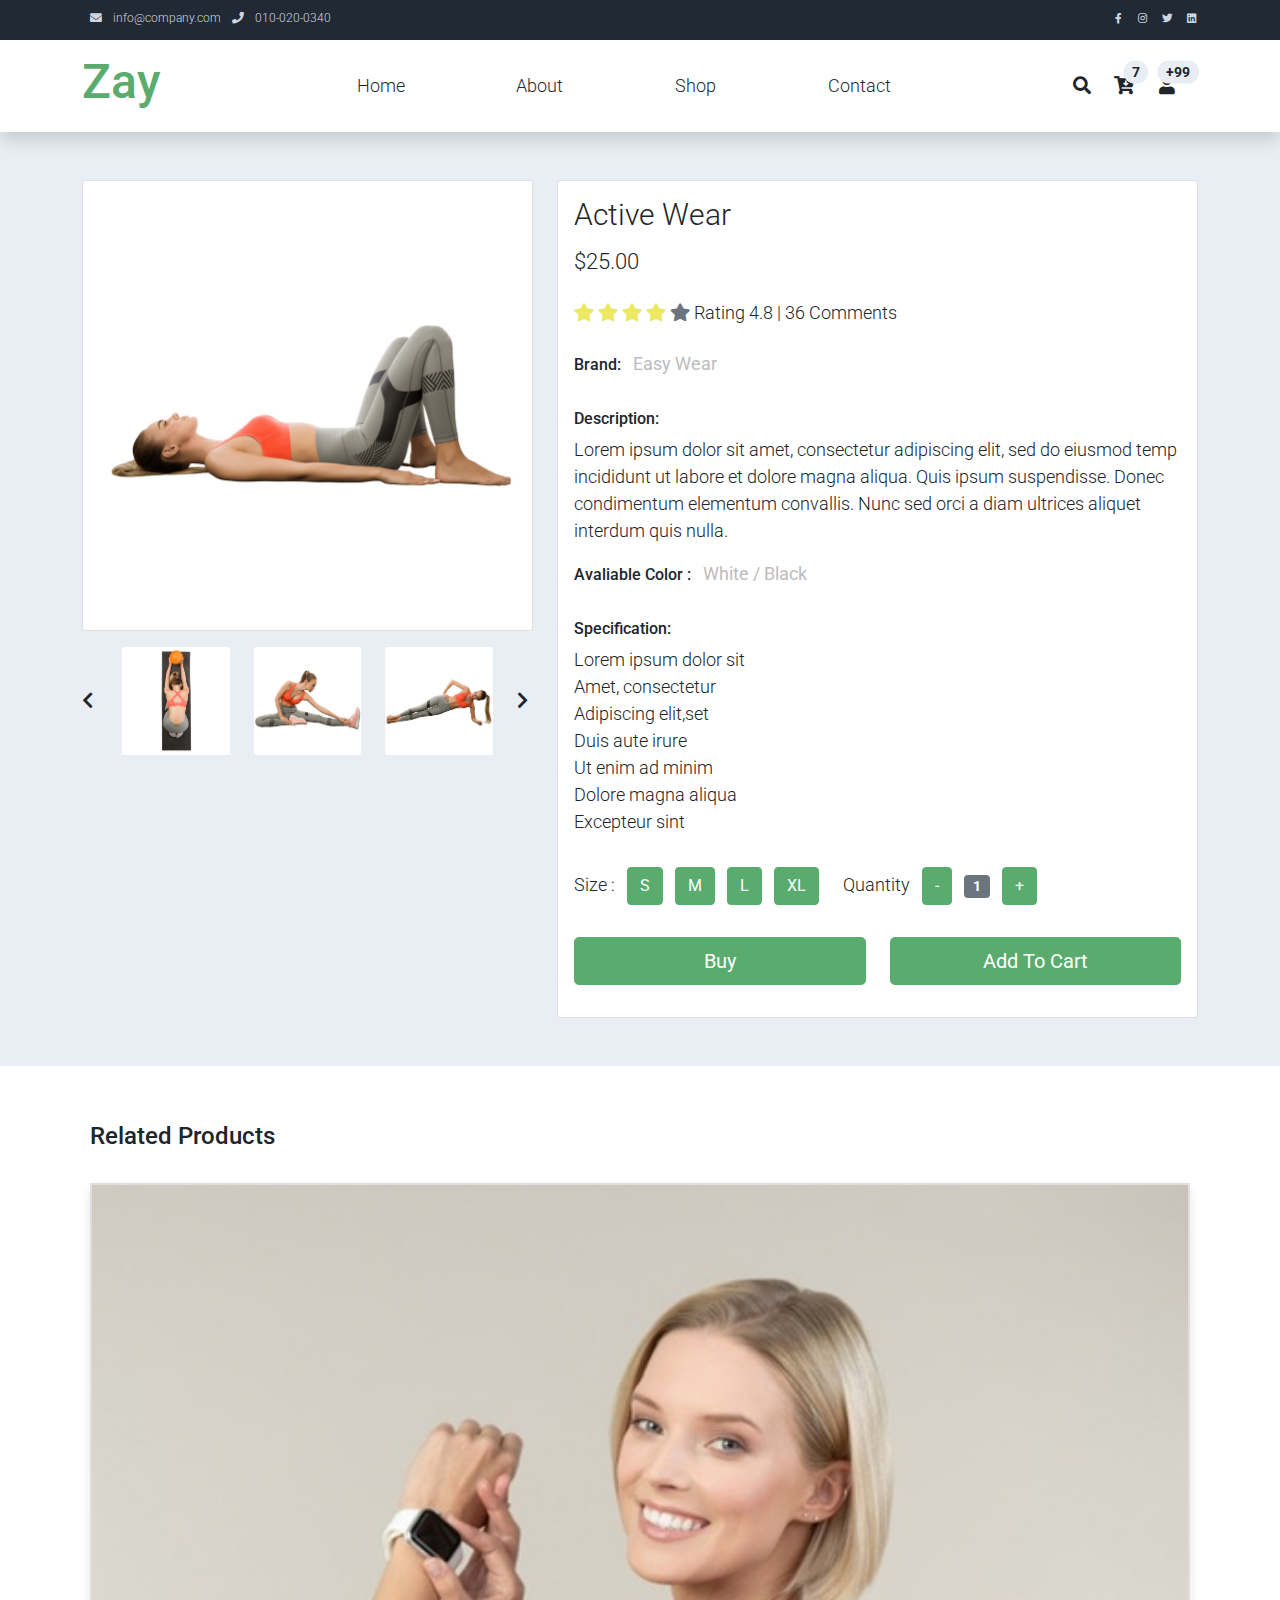
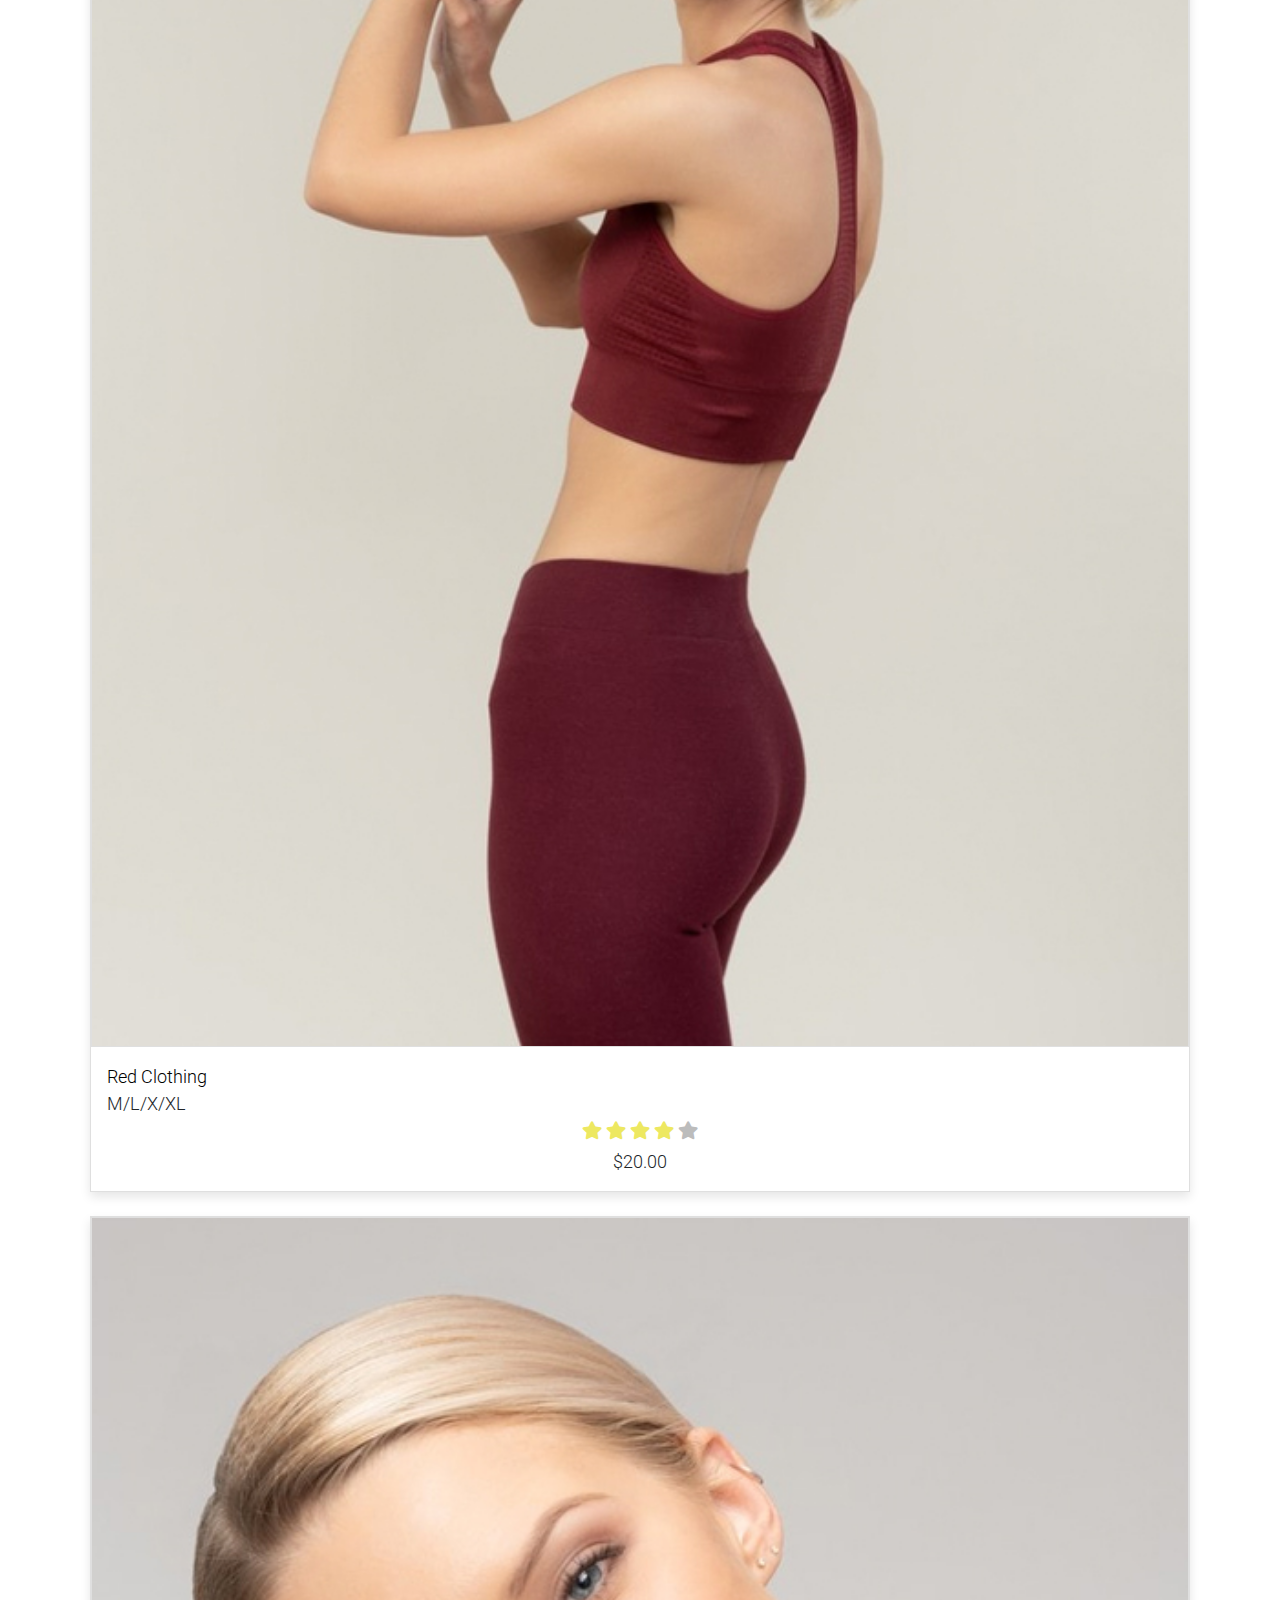
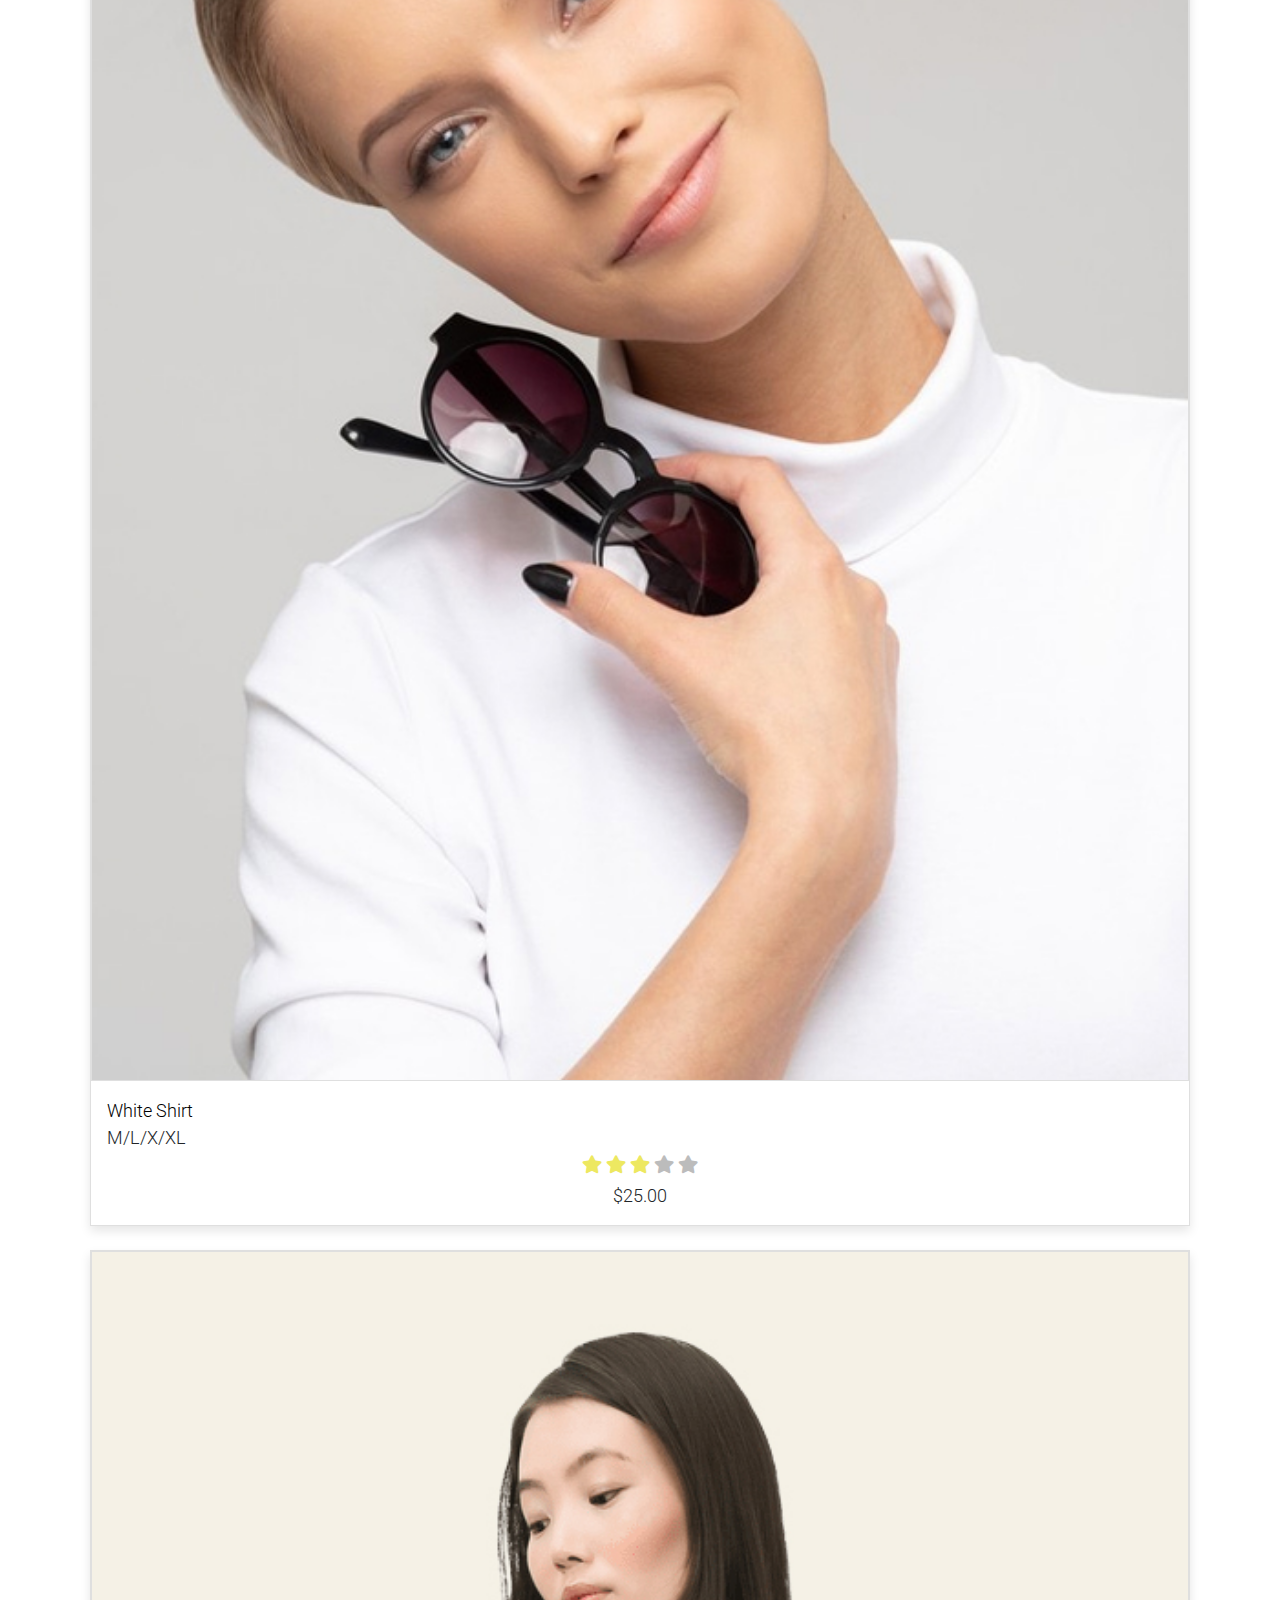
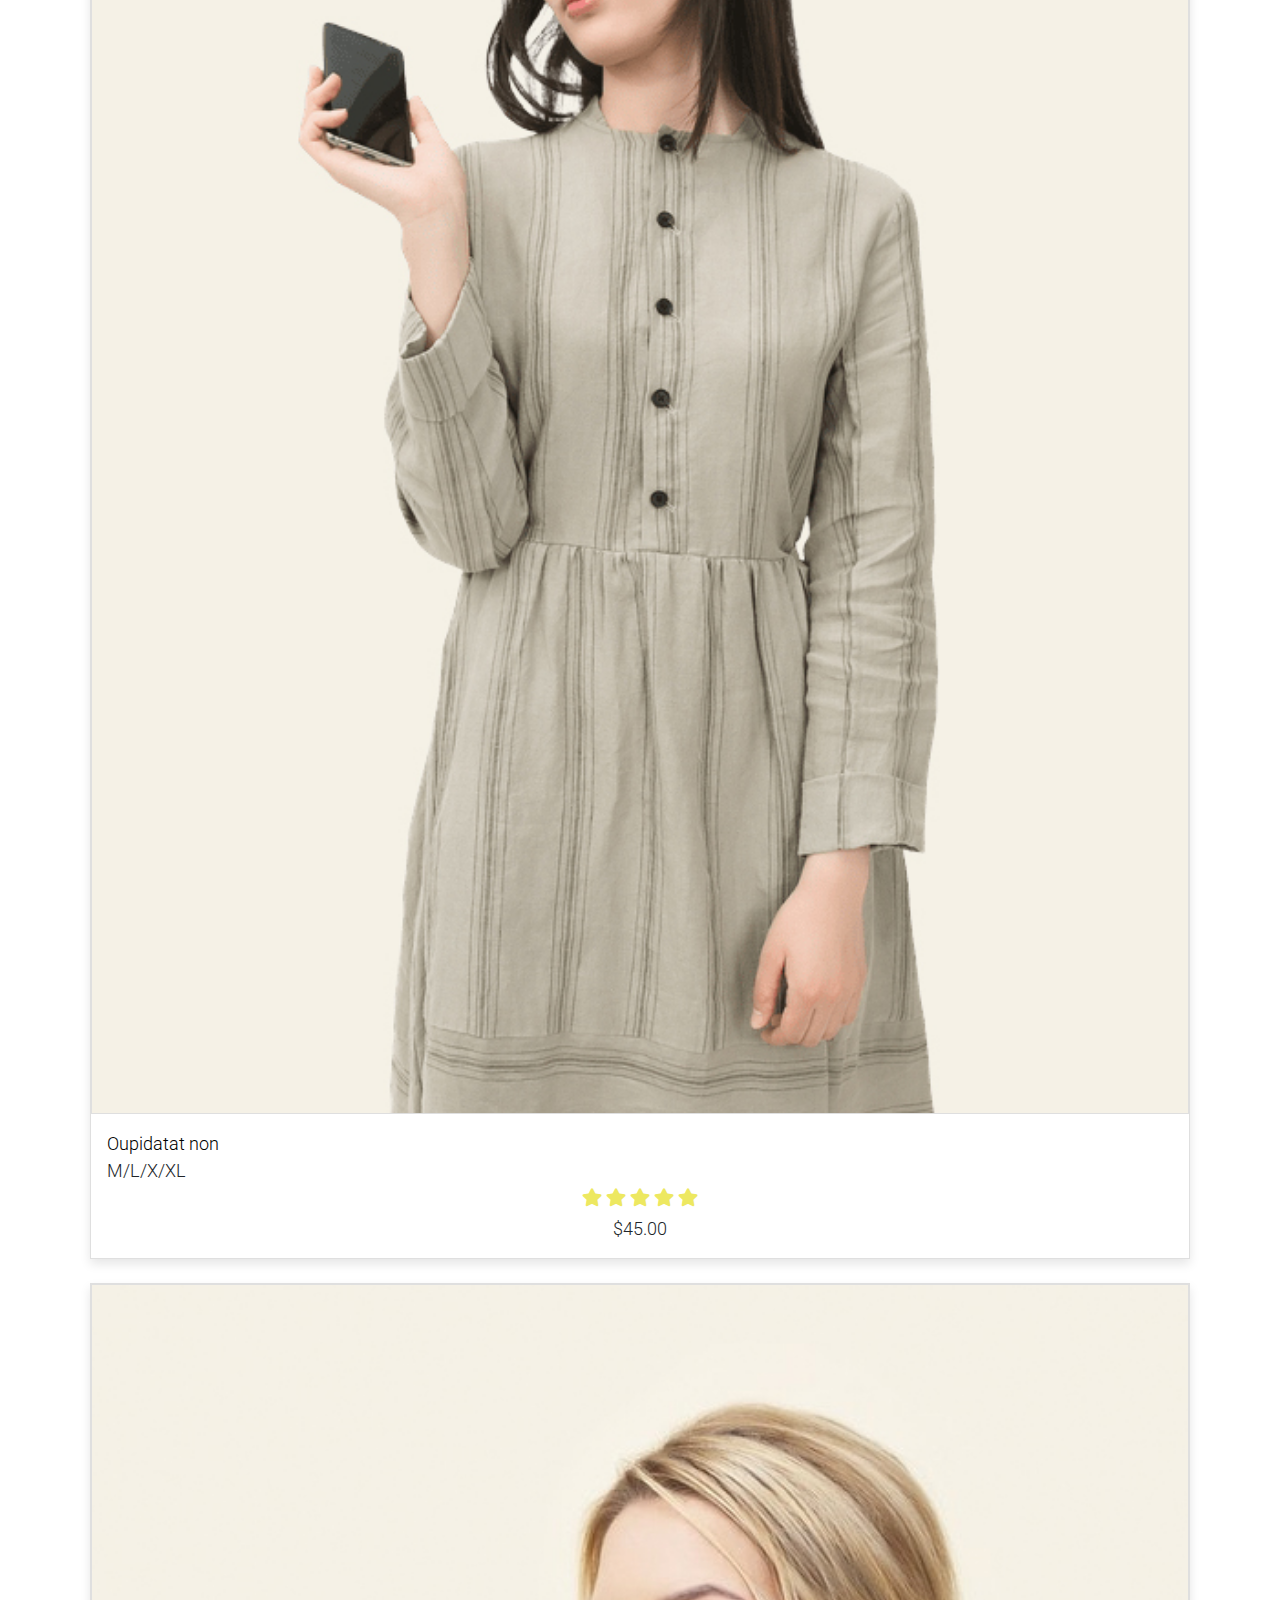
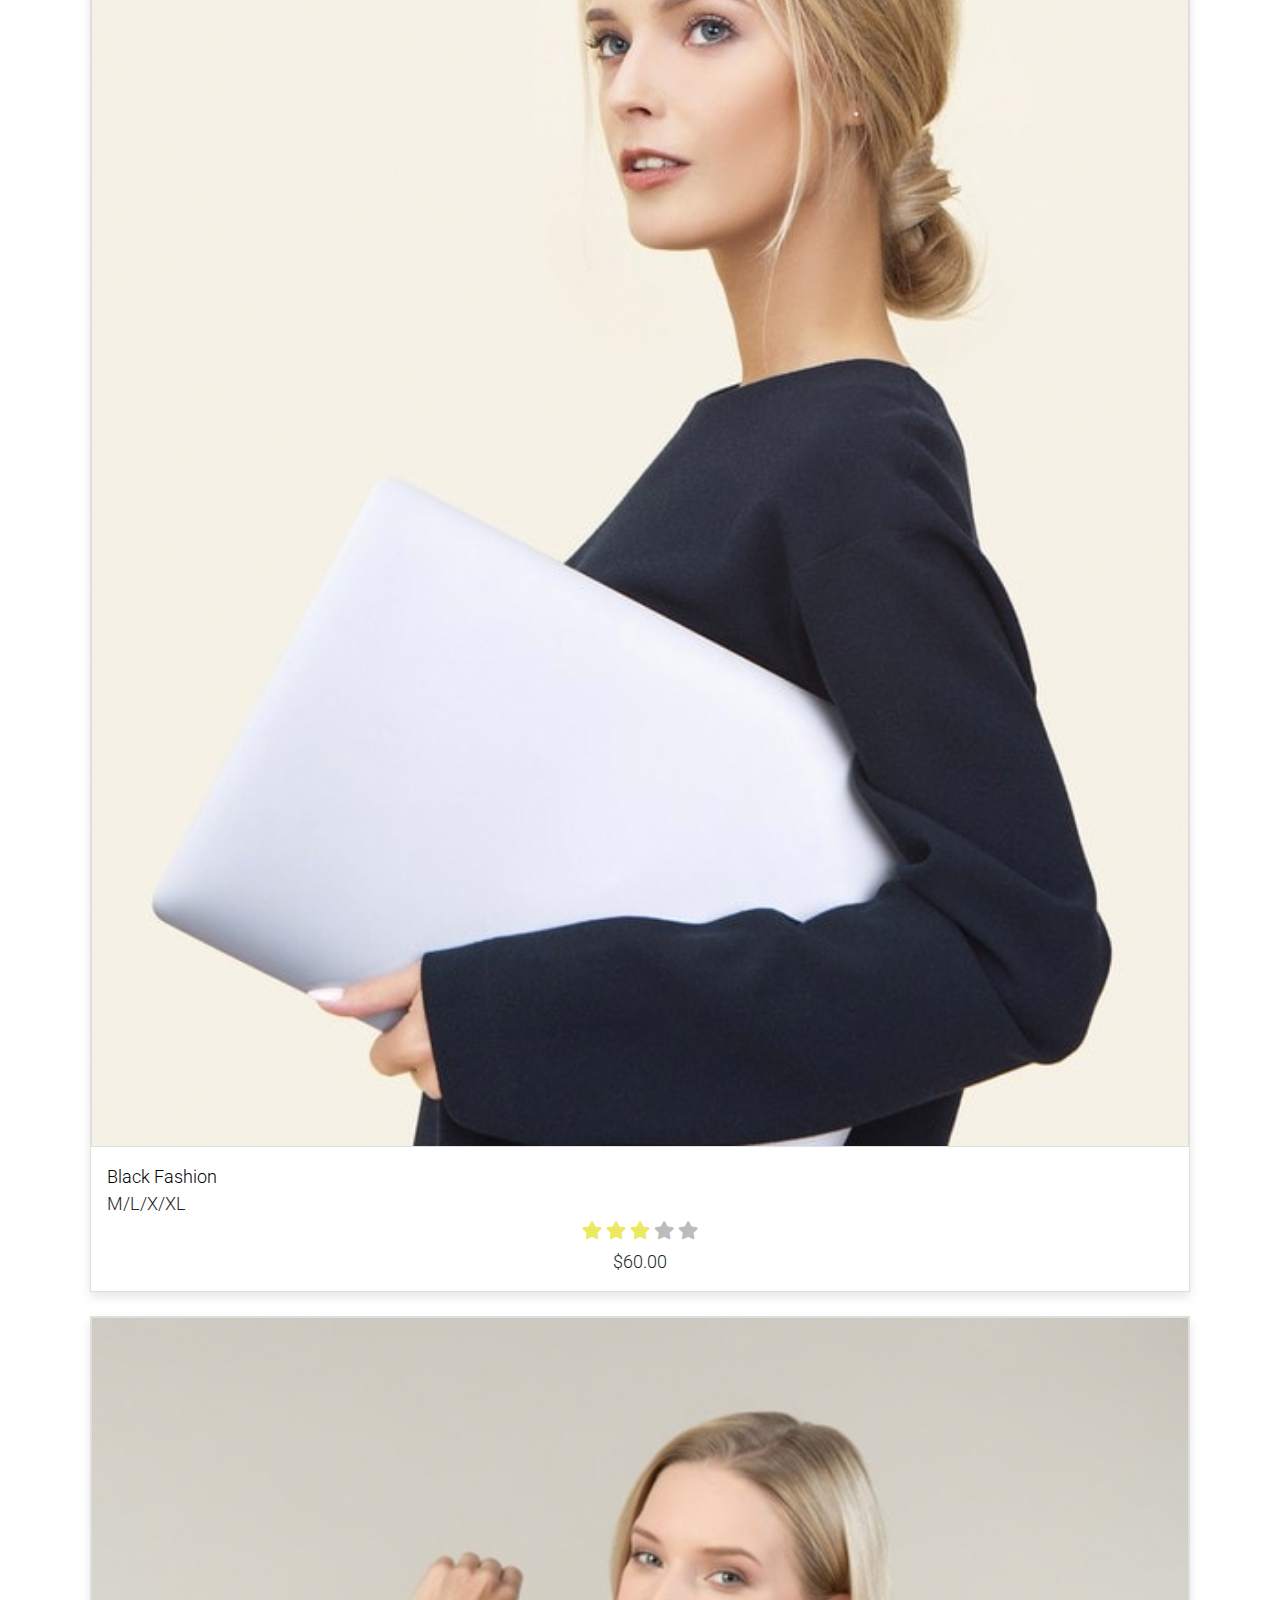
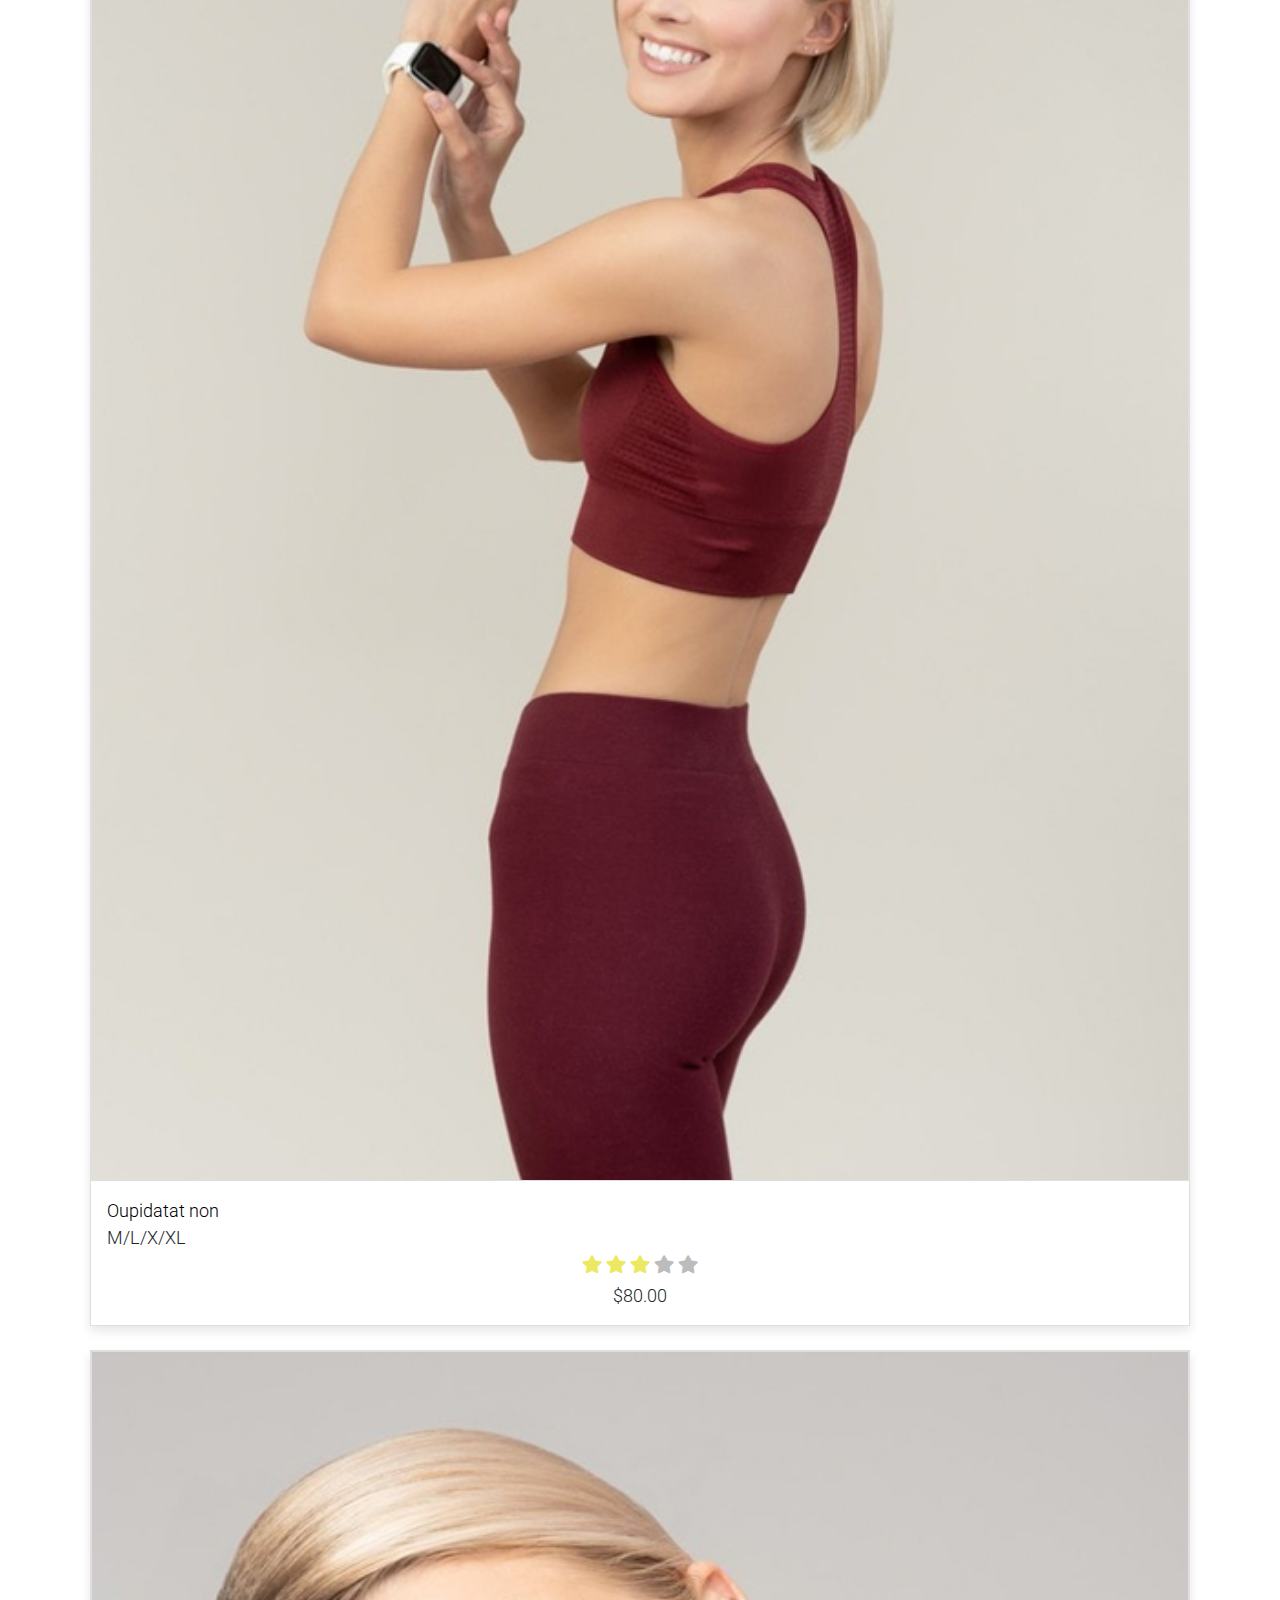
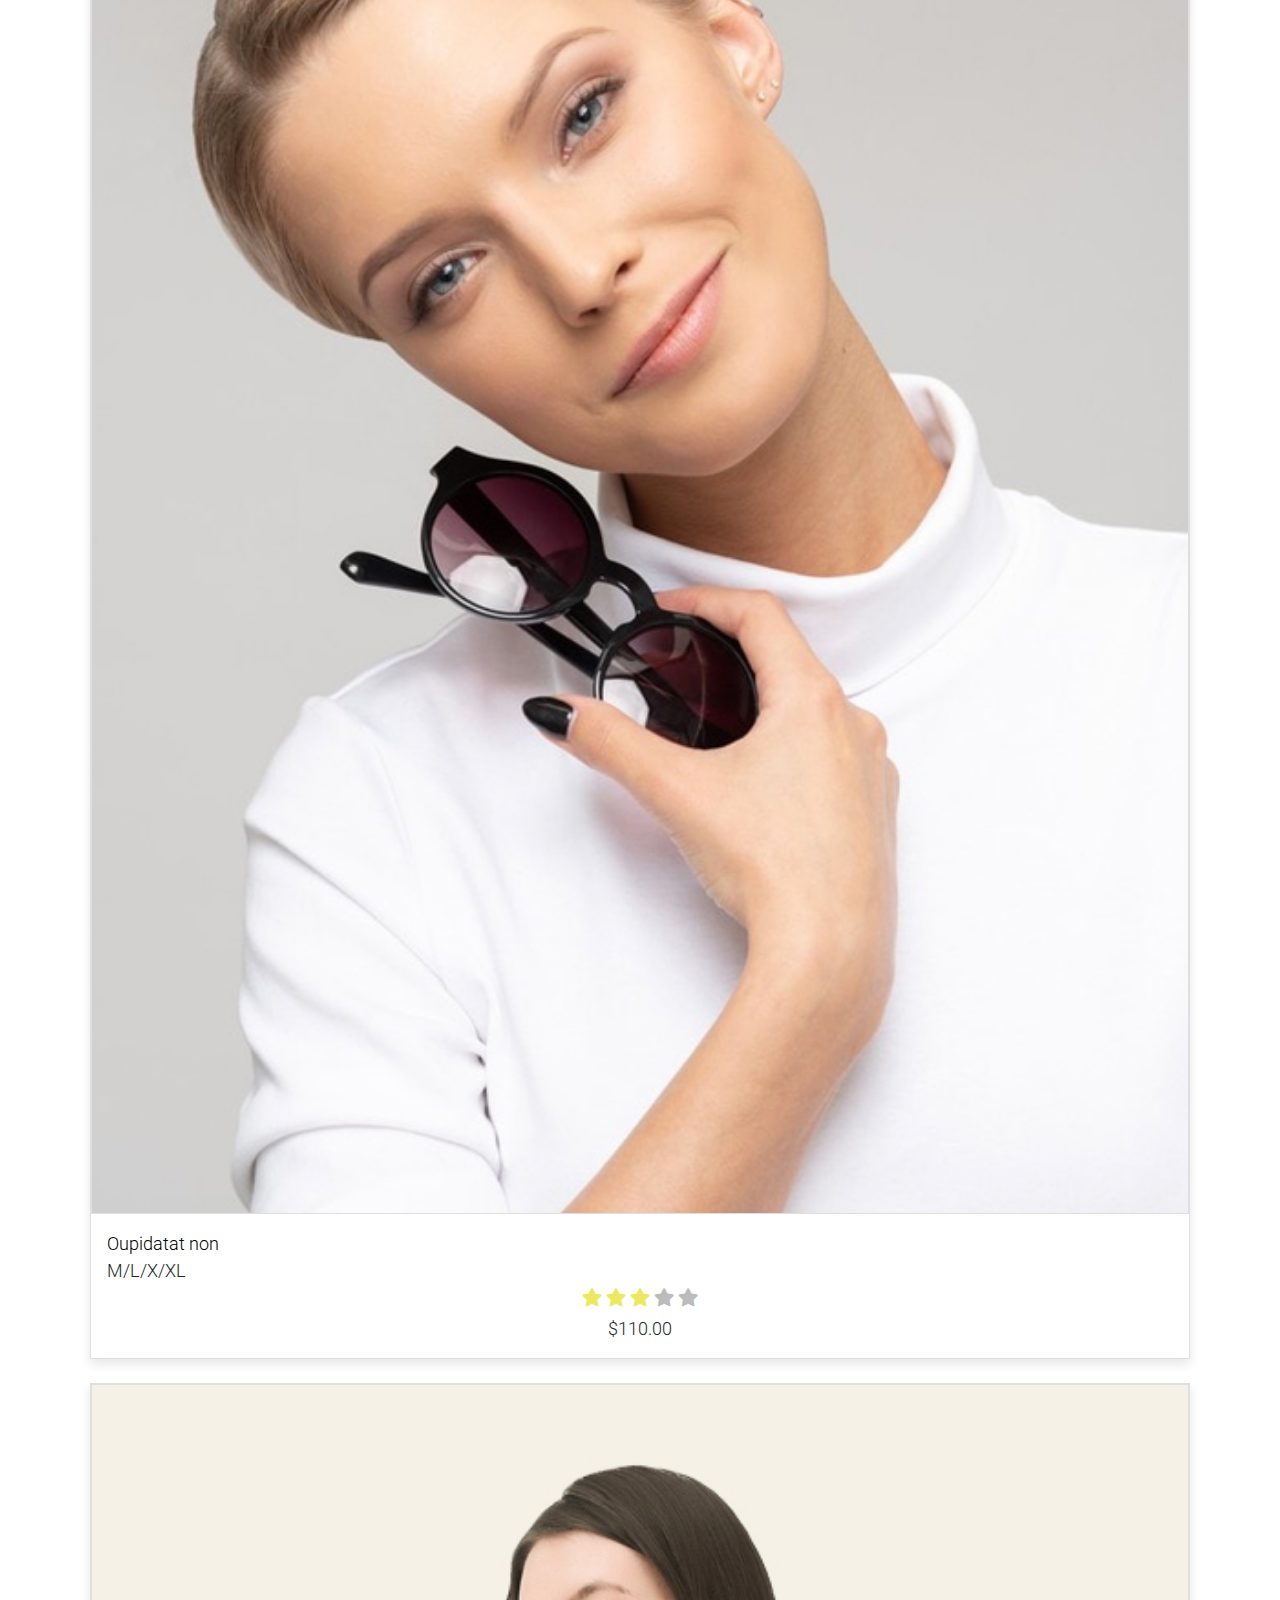
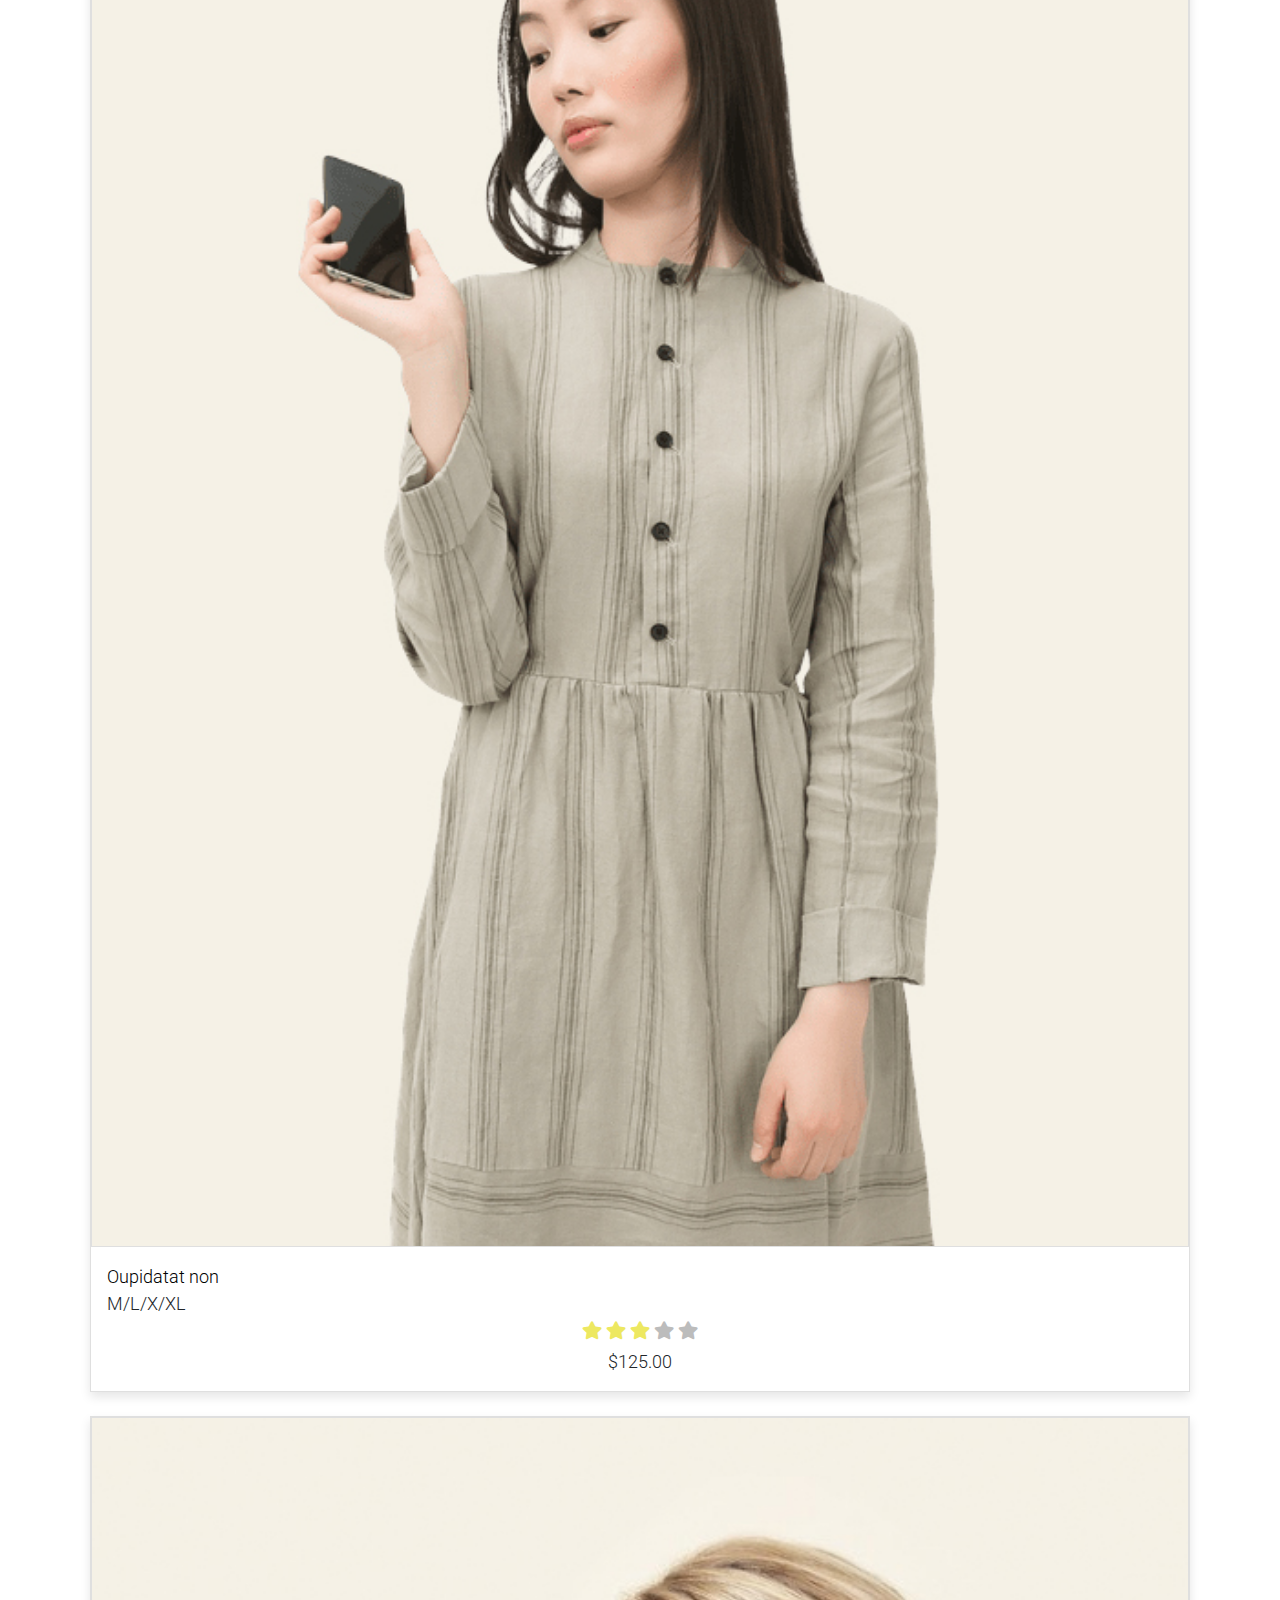
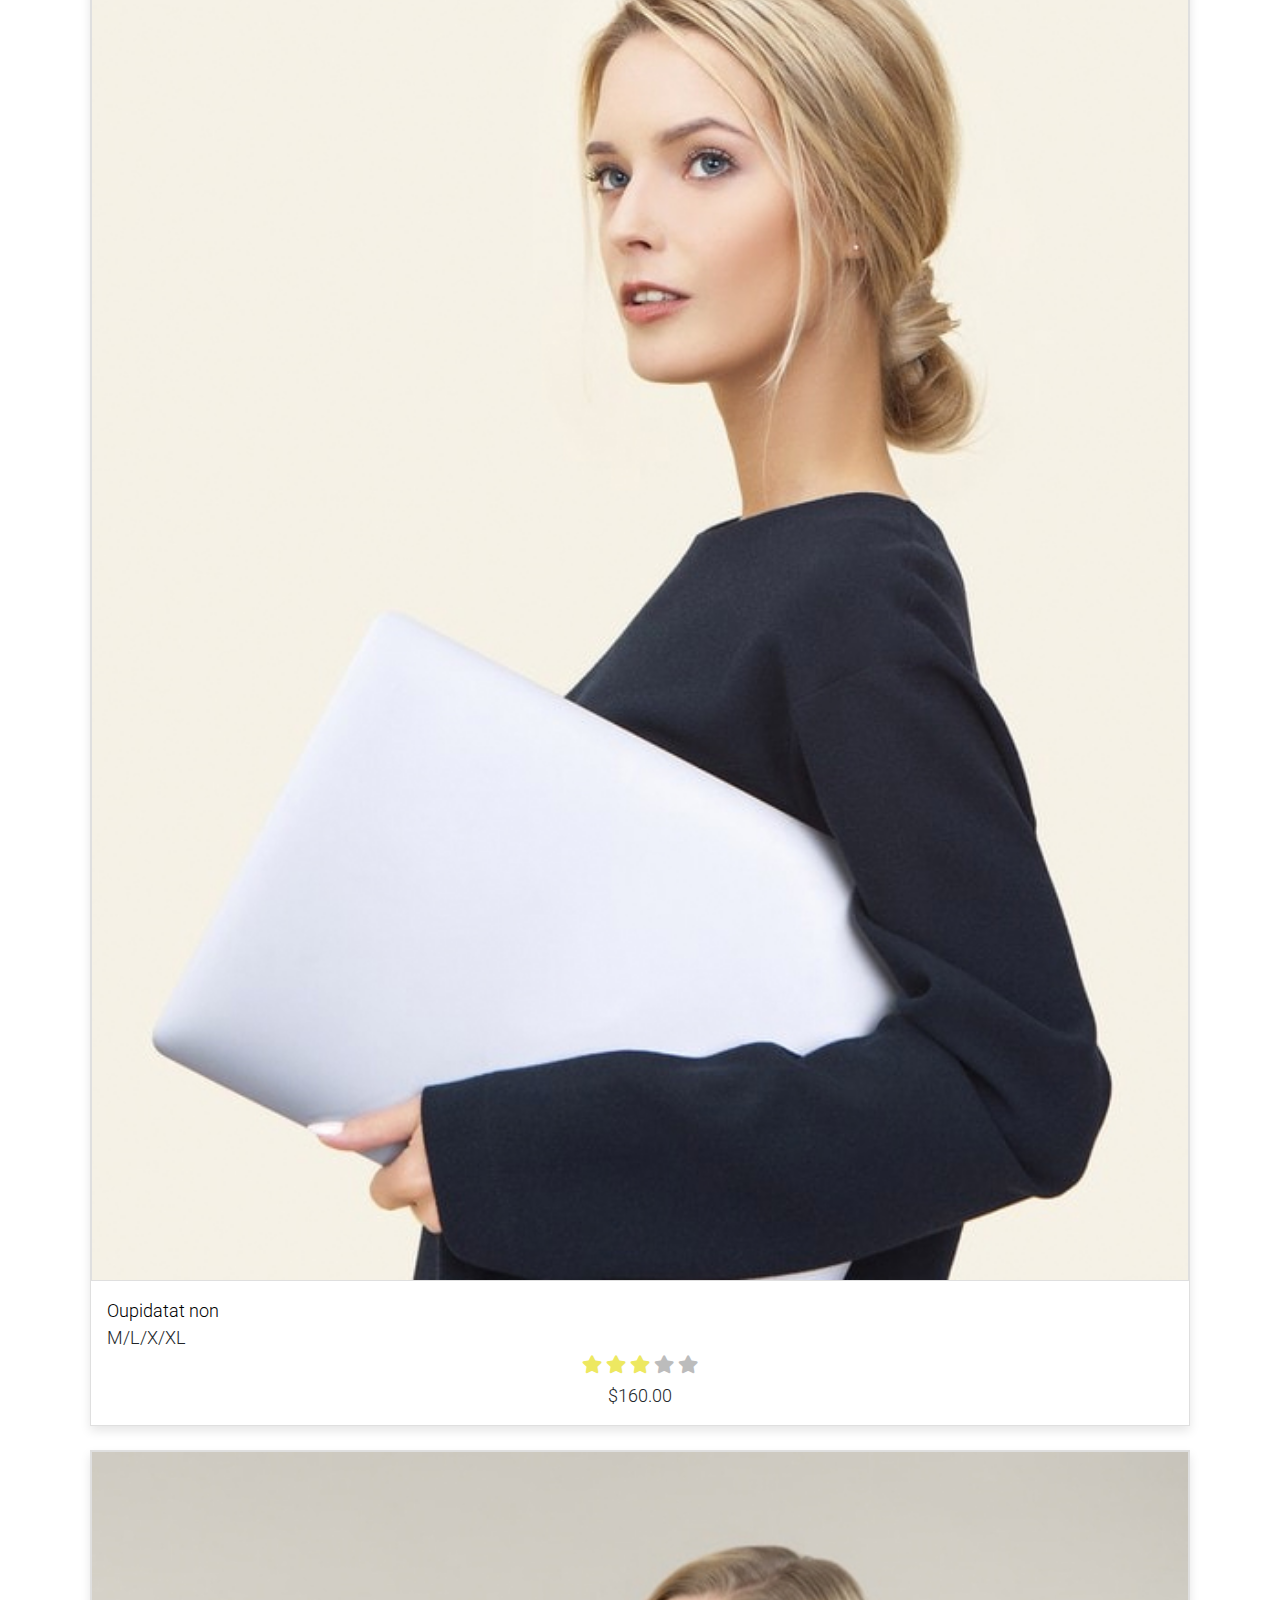
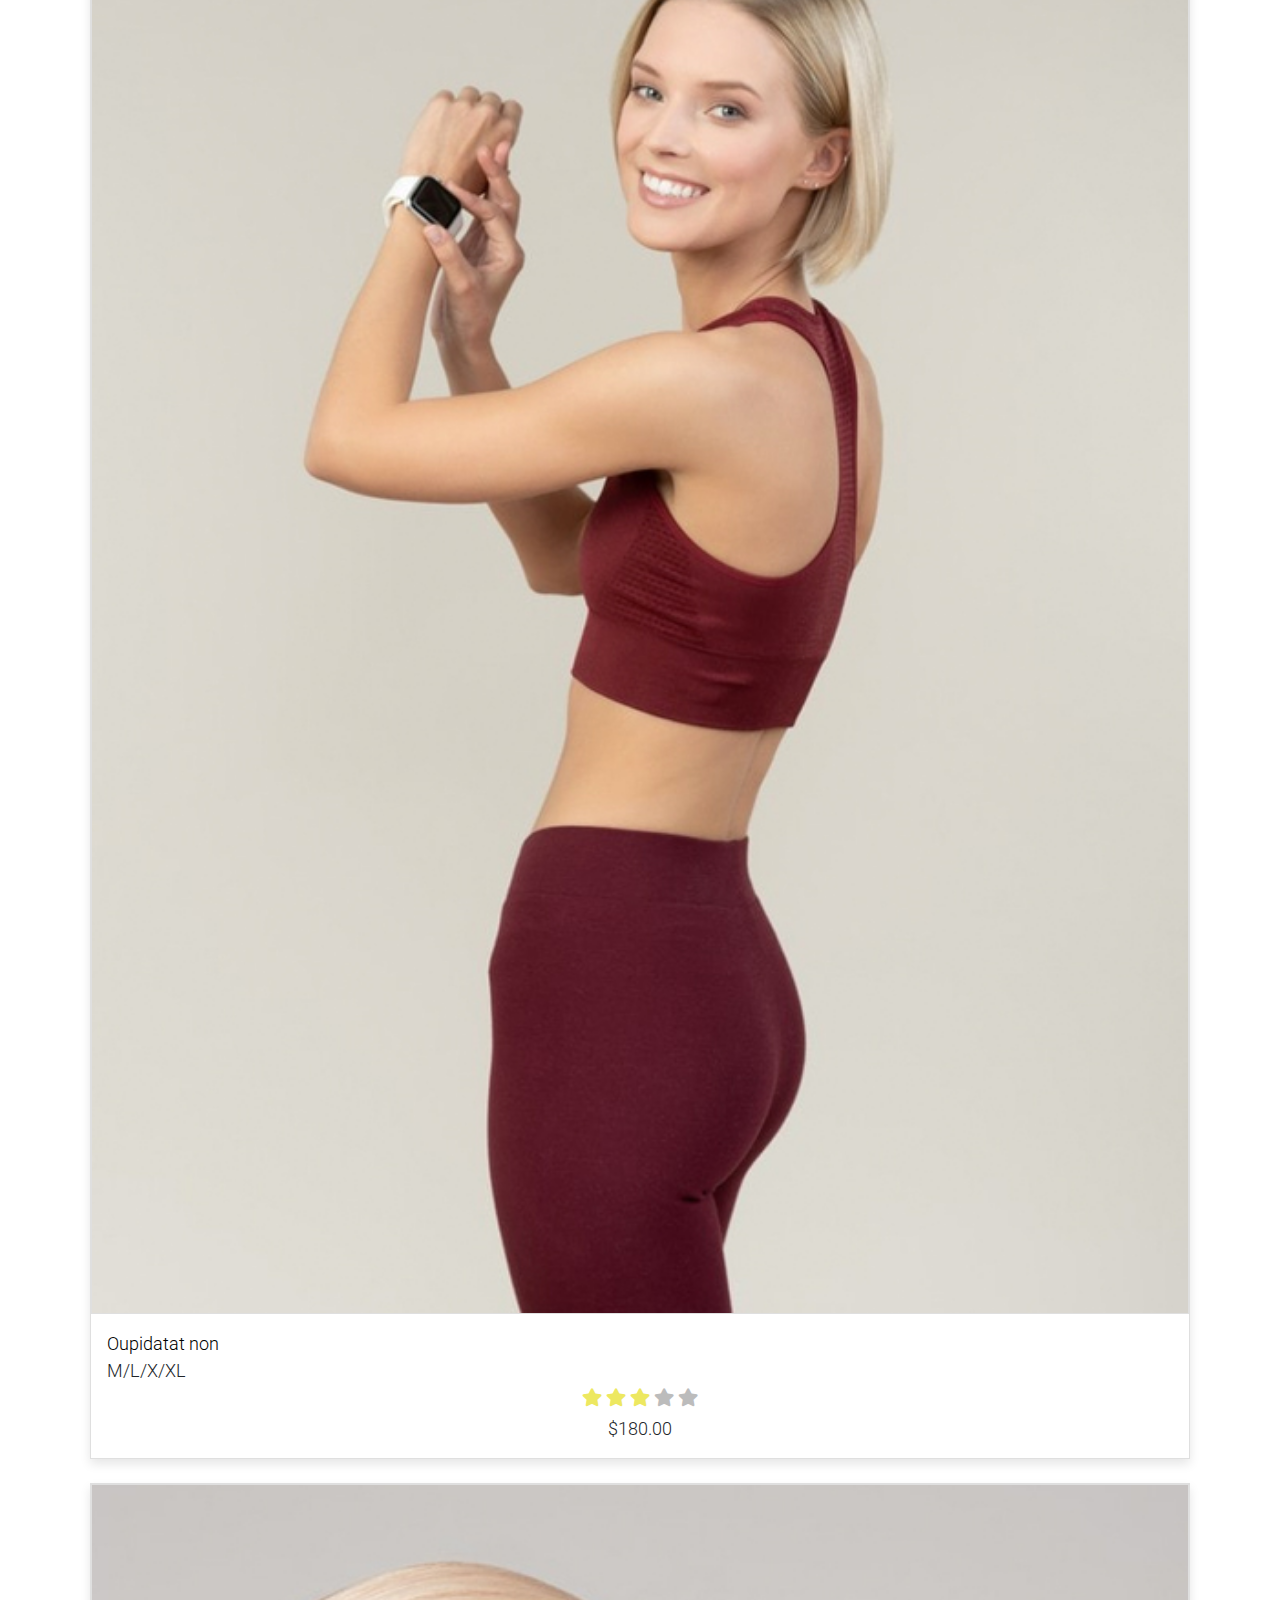
==== pagina-principal/shop-single.html @ 7d458997 "pagina principal" ====
<!DOCTYPE html>
<html lang="en">

<head>
    <title>Zay Shop - Product Detail Page</title>
    <meta charset="utf-8">
    <meta name="viewport" content="width=device-width, initial-scale=1">

    <link rel="apple-touch-icon" href="assets/img/apple-icon.png">
    <link rel="shortcut icon" type="image/x-icon" href="assets/img/favicon.ico">

    <link rel="stylesheet" href="assets/css/bootstrap.min.css">
    <link rel="stylesheet" href="assets/css/templatemo.css">
    <link rel="stylesheet" href="assets/css/custom.css">

    <!-- Load fonts style after rendering the layout styles -->
    <link rel="stylesheet" href="https://fonts.googleapis.com/css2?family=Roboto:wght@100;200;300;400;500;700;900&display=swap">
    <link rel="stylesheet" href="assets/css/fontawesome.min.css">

    <!-- Slick -->
    <link rel="stylesheet" type="text/css" href="assets/css/slick.min.css">
    <link rel="stylesheet" type="text/css" href="assets/css/slick-theme.css">
<!--
    
TemplateMo 559 Zay Shop

https://templatemo.com/tm-559-zay-shop

-->
</head>

<body>
    <!-- Start Top Nav -->
    <nav class="navbar navbar-expand-lg bg-dark navbar-light d-none d-lg-block" id="templatemo_nav_top">
        <div class="container text-light">
            <div class="w-100 d-flex justify-content-between">
                <div>
                    <i class="fa fa-envelope mx-2"></i>
                    <a class="navbar-sm-brand text-light text-decoration-none" href="mailto:info@company.com">info@company.com</a>
                    <i class="fa fa-phone mx-2"></i>
                    <a class="navbar-sm-brand text-light text-decoration-none" href="tel:010-020-0340">010-020-0340</a>
                </div>
                <div>
                    <a class="text-light" href="https://fb.com/templatemo" target="_blank" rel="sponsored"><i class="fab fa-facebook-f fa-sm fa-fw me-2"></i></a>
                    <a class="text-light" href="https://www.instagram.com/" target="_blank"><i class="fab fa-instagram fa-sm fa-fw me-2"></i></a>
                    <a class="text-light" href="https://twitter.com/" target="_blank"><i class="fab fa-twitter fa-sm fa-fw me-2"></i></a>
                    <a class="text-light" href="https://www.linkedin.com/" target="_blank"><i class="fab fa-linkedin fa-sm fa-fw"></i></a>
                </div>
            </div>
        </div>
    </nav>
    <!-- Close Top Nav -->


    <!-- Header -->
    <nav class="navbar navbar-expand-lg navbar-light shadow">
        <div class="container d-flex justify-content-between align-items-center">

            <a class="navbar-brand text-success logo h1 align-self-center" href="index.html">
                Zay
            </a>

            <button class="navbar-toggler border-0" type="button" data-bs-toggle="collapse" data-bs-target="#templatemo_main_nav" aria-controls="navbarSupportedContent" aria-expanded="false" aria-label="Toggle navigation">
                <span class="navbar-toggler-icon"></span>
            </button>

            <div class="align-self-center collapse navbar-collapse flex-fill  d-lg-flex justify-content-lg-between" id="templatemo_main_nav">
                <div class="flex-fill">
                    <ul class="nav navbar-nav d-flex justify-content-between mx-lg-auto">
                        <li class="nav-item">
                            <a class="nav-link" href="index.html">Home</a>
                        </li>
                        <li class="nav-item">
                            <a class="nav-link" href="about.html">About</a>
                        </li>
                        <li class="nav-item">
                            <a class="nav-link" href="shop.html">Shop</a>
                        </li>
                        <li class="nav-item">
                            <a class="nav-link" href="contact.html">Contact</a>
                        </li>
                    </ul>
                </div>
                <div class="navbar align-self-center d-flex">
                    <div class="d-lg-none flex-sm-fill mt-3 mb-4 col-7 col-sm-auto pr-3">
                        <div class="input-group">
                            <input type="text" class="form-control" id="inputMobileSearch" placeholder="Search ...">
                            <div class="input-group-text">
                                <i class="fa fa-fw fa-search"></i>
                            </div>
                        </div>
                    </div>
                    <a class="nav-icon d-none d-lg-inline" href="#" data-bs-toggle="modal" data-bs-target="#templatemo_search">
                        <i class="fa fa-fw fa-search text-dark mr-2"></i>
                    </a>
                    <a class="nav-icon position-relative text-decoration-none" href="#">
                        <i class="fa fa-fw fa-cart-arrow-down text-dark mr-1"></i>
                        <span class="position-absolute top-0 left-100 translate-middle badge rounded-pill bg-light text-dark">7</span>
                    </a>
                    <a class="nav-icon position-relative text-decoration-none" href="#">
                        <i class="fa fa-fw fa-user text-dark mr-3"></i>
                        <span class="position-absolute top-0 left-100 translate-middle badge rounded-pill bg-light text-dark">+99</span>
                    </a>
                </div>
            </div>

        </div>
    </nav>
    <!-- Close Header -->

    <!-- Modal -->
    <div class="modal fade bg-white" id="templatemo_search" tabindex="-1" role="dialog" aria-labelledby="exampleModalLabel" aria-hidden="true">
        <div class="modal-dialog modal-lg" role="document">
            <div class="w-100 pt-1 mb-5 text-right">
                <button type="button" class="btn-close" data-bs-dismiss="modal" aria-label="Close"></button>
            </div>
            <form action="" method="get" class="modal-content modal-body border-0 p-0">
                <div class="input-group mb-2">
                    <input type="text" class="form-control" id="inputModalSearch" name="q" placeholder="Search ...">
                    <button type="submit" class="input-group-text bg-success text-light">
                        <i class="fa fa-fw fa-search text-white"></i>
                    </button>
                </div>
            </form>
        </div>
    </div>



    <!-- Open Content -->
    <section class="bg-light">
        <div class="container pb-5">
            <div class="row">
                <div class="col-lg-5 mt-5">
                    <div class="card mb-3">
                        <img class="card-img img-fluid" src="assets/img/product_single_10.jpg" alt="Card image cap" id="product-detail">
                    </div>
                    <div class="row">
                        <!--Start Controls-->
                        <div class="col-1 align-self-center">
                            <a href="#multi-item-example" role="button" data-bs-slide="prev">
                                <i class="text-dark fas fa-chevron-left"></i>
                                <span class="sr-only">Previous</span>
                            </a>
                        </div>
                        <!--End Controls-->
                        <!--Start Carousel Wrapper-->
                        <div id="multi-item-example" class="col-10 carousel slide carousel-multi-item" data-bs-ride="carousel">
                            <!--Start Slides-->
                            <div class="carousel-inner product-links-wap" role="listbox">

                                <!--First slide-->
                                <div class="carousel-item active">
                                    <div class="row">
                                        <div class="col-4">
                                            <a href="#">
                                                <img class="card-img img-fluid" src="assets/img/product_single_01.jpg" alt="Product Image 1">
                                            </a>
                                        </div>
                                        <div class="col-4">
                                            <a href="#">
                                                <img class="card-img img-fluid" src="assets/img/product_single_02.jpg" alt="Product Image 2">
                                            </a>
                                        </div>
                                        <div class="col-4">
                                            <a href="#">
                                                <img class="card-img img-fluid" src="assets/img/product_single_03.jpg" alt="Product Image 3">
                                            </a>
                                        </div>
                                    </div>
                                </div>
                                <!--/.First slide-->

                                <!--Second slide-->
                                <div class="carousel-item">
                                    <div class="row">
                                        <div class="col-4">
                                            <a href="#">
                                                <img class="card-img img-fluid" src="assets/img/product_single_04.jpg" alt="Product Image 4">
                                            </a>
                                        </div>
                                        <div class="col-4">
                                            <a href="#">
                                                <img class="card-img img-fluid" src="assets/img/product_single_05.jpg" alt="Product Image 5">
                                            </a>
                                        </div>
                                        <div class="col-4">
                                            <a href="#">
                                                <img class="card-img img-fluid" src="assets/img/product_single_06.jpg" alt="Product Image 6">
                                            </a>
                                        </div>
                                    </div>
                                </div>
                                <!--/.Second slide-->

                                <!--Third slide-->
                                <div class="carousel-item">
                                    <div class="row">
                                        <div class="col-4">
                                            <a href="#">
                                                <img class="card-img img-fluid" src="assets/img/product_single_07.jpg" alt="Product Image 7">
                                            </a>
                                        </div>
                                        <div class="col-4">
                                            <a href="#">
                                                <img class="card-img img-fluid" src="assets/img/product_single_08.jpg" alt="Product Image 8">
                                            </a>
                                        </div>
                                        <div class="col-4">
                                            <a href="#">
                                                <img class="card-img img-fluid" src="assets/img/product_single_09.jpg" alt="Product Image 9">
                                            </a>
                                        </div>
                                    </div>
                                </div>
                                <!--/.Third slide-->
                            </div>
                            <!--End Slides-->
                        </div>
                        <!--End Carousel Wrapper-->
                        <!--Start Controls-->
                        <div class="col-1 align-self-center">
                            <a href="#multi-item-example" role="button" data-bs-slide="next">
                                <i class="text-dark fas fa-chevron-right"></i>
                                <span class="sr-only">Next</span>
                            </a>
                        </div>
                        <!--End Controls-->
                    </div>
                </div>
                <!-- col end -->
                <div class="col-lg-7 mt-5">
                    <div class="card">
                        <div class="card-body">
                            <h1 class="h2">Active Wear</h1>
                            <p class="h3 py-2">$25.00</p>
                            <p class="py-2">
                                <i class="fa fa-star text-warning"></i>
                                <i class="fa fa-star text-warning"></i>
                                <i class="fa fa-star text-warning"></i>
                                <i class="fa fa-star text-warning"></i>
                                <i class="fa fa-star text-secondary"></i>
                                <span class="list-inline-item text-dark">Rating 4.8 | 36 Comments</span>
                            </p>
                            <ul class="list-inline">
                                <li class="list-inline-item">
                                    <h6>Brand:</h6>
                                </li>
                                <li class="list-inline-item">
                                    <p class="text-muted"><strong>Easy Wear</strong></p>
                                </li>
                            </ul>

                            <h6>Description:</h6>
                            <p>Lorem ipsum dolor sit amet, consectetur adipiscing elit, sed do eiusmod temp incididunt ut labore et dolore magna aliqua. Quis ipsum suspendisse. Donec condimentum elementum convallis. Nunc sed orci a diam ultrices aliquet interdum quis nulla.</p>
                            <ul class="list-inline">
                                <li class="list-inline-item">
                                    <h6>Avaliable Color :</h6>
                                </li>
                                <li class="list-inline-item">
                                    <p class="text-muted"><strong>White / Black</strong></p>
                                </li>
                            </ul>

                            <h6>Specification:</h6>
                            <ul class="list-unstyled pb-3">
                                <li>Lorem ipsum dolor sit</li>
                                <li>Amet, consectetur</li>
                                <li>Adipiscing elit,set</li>
                                <li>Duis aute irure</li>
                                <li>Ut enim ad minim</li>
                                <li>Dolore magna aliqua</li>
                                <li>Excepteur sint</li>
                            </ul>

                            <form action="" method="GET">
                                <input type="hidden" name="product-title" value="Activewear">
                                <div class="row">
                                    <div class="col-auto">
                                        <ul class="list-inline pb-3">
                                            <li class="list-inline-item">Size :
                                                <input type="hidden" name="product-size" id="product-size" value="S">
                                            </li>
                                            <li class="list-inline-item"><span class="btn btn-success btn-size">S</span></li>
                                            <li class="list-inline-item"><span class="btn btn-success btn-size">M</span></li>
                                            <li class="list-inline-item"><span class="btn btn-success btn-size">L</span></li>
                                            <li class="list-inline-item"><span class="btn btn-success btn-size">XL</span></li>
                                        </ul>
                                    </div>
                                    <div class="col-auto">
                                        <ul class="list-inline pb-3">
                                            <li class="list-inline-item text-right">
                                                Quantity
                                                <input type="hidden" name="product-quanity" id="product-quanity" value="1">
                                            </li>
                                            <li class="list-inline-item"><span class="btn btn-success" id="btn-minus">-</span></li>
                                            <li class="list-inline-item"><span class="badge bg-secondary" id="var-value">1</span></li>
                                            <li class="list-inline-item"><span class="btn btn-success" id="btn-plus">+</span></li>
                                        </ul>
                                    </div>
                                </div>
                                <div class="row pb-3">
                                    <div class="col d-grid">
                                        <button type="submit" class="btn btn-success btn-lg" name="submit" value="buy">Buy</button>
                                    </div>
                                    <div class="col d-grid">
                                        <button type="submit" class="btn btn-success btn-lg" name="submit" value="addtocard">Add To Cart</button>
                                    </div>
                                </div>
                            </form>

                        </div>
                    </div>
                </div>
            </div>
        </div>
    </section>
    <!-- Close Content -->

    <!-- Start Article -->
    <section class="py-5">
        <div class="container">
            <div class="row text-left p-2 pb-3">
                <h4>Related Products</h4>
            </div>

            <!--Start Carousel Wrapper-->
            <div id="carousel-related-product">

                <div class="p-2 pb-3">
                    <div class="product-wap card rounded-0">
                        <div class="card rounded-0">
                            <img class="card-img rounded-0 img-fluid" src="assets/img/shop_08.jpg">
                            <div class="card-img-overlay rounded-0 product-overlay d-flex align-items-center justify-content-center">
                                <ul class="list-unstyled">
                                    <li><a class="btn btn-success text-white" href="shop-single.html"><i class="far fa-heart"></i></a></li>
                                    <li><a class="btn btn-success text-white mt-2" href="shop-single.html"><i class="far fa-eye"></i></a></li>
                                    <li><a class="btn btn-success text-white mt-2" href="shop-single.html"><i class="fas fa-cart-plus"></i></a></li>
                                </ul>
                            </div>
                        </div>
                        <div class="card-body">
                            <a href="shop-single.html" class="h3 text-decoration-none">Red Clothing</a>
                            <ul class="w-100 list-unstyled d-flex justify-content-between mb-0">
                                <li>M/L/X/XL</li>
                                <li class="pt-2">
                                    <span class="product-color-dot color-dot-red float-left rounded-circle ml-1"></span>
                                    <span class="product-color-dot color-dot-blue float-left rounded-circle ml-1"></span>
                                    <span class="product-color-dot color-dot-black float-left rounded-circle ml-1"></span>
                                    <span class="product-color-dot color-dot-light float-left rounded-circle ml-1"></span>
                                    <span class="product-color-dot color-dot-green float-left rounded-circle ml-1"></span>
                                </li>
                            </ul>
                            <ul class="list-unstyled d-flex justify-content-center mb-1">
                                <li>
                                    <i class="text-warning fa fa-star"></i>
                                    <i class="text-warning fa fa-star"></i>
                                    <i class="text-warning fa fa-star"></i>
                                    <i class="text-warning fa fa-star"></i>
                                    <i class="text-muted fa fa-star"></i>
                                </li>
                            </ul>
                            <p class="text-center mb-0">$20.00</p>
                        </div>
                    </div>
                </div>

                <div class="p-2 pb-3">
                    <div class="product-wap card rounded-0">
                        <div class="card rounded-0">
                            <img class="card-img rounded-0 img-fluid" src="assets/img/shop_09.jpg">
                            <div class="card-img-overlay rounded-0 product-overlay d-flex align-items-center justify-content-center">
                                <ul class="list-unstyled">
                                    <li><a class="btn btn-success text-white" href="shop-single.html"><i class="far fa-heart"></i></a></li>
                                    <li><a class="btn btn-success text-white mt-2" href="shop-single.html"><i class="far fa-eye"></i></a></li>
                                    <li><a class="btn btn-success text-white mt-2" href="shop-single.html"><i class="fas fa-cart-plus"></i></a></li>
                                </ul>
                            </div>
                        </div>
                        <div class="card-body">
                            <a href="shop-single.html" class="h3 text-decoration-none">White Shirt</a>
                            <ul class="w-100 list-unstyled d-flex justify-content-between mb-0">
                                <li>M/L/X/XL</li>
                                <li class="pt-2">
                                    <span class="product-color-dot color-dot-red float-left rounded-circle ml-1"></span>
                                    <span class="product-color-dot color-dot-blue float-left rounded-circle ml-1"></span>
                                    <span class="product-color-dot color-dot-black float-left rounded-circle ml-1"></span>
                                    <span class="product-color-dot color-dot-light float-left rounded-circle ml-1"></span>
                                    <span class="product-color-dot color-dot-green float-left rounded-circle ml-1"></span>
                                </li>
                            </ul>
                            <ul class="list-unstyled d-flex justify-content-center mb-1">
                                <li>
                                    <i class="text-warning fa fa-star"></i>
                                    <i class="text-warning fa fa-star"></i>
                                    <i class="text-warning fa fa-star"></i>
                                    <i class="text-muted fa fa-star"></i>
                                    <i class="text-muted fa fa-star"></i>
                                </li>
                            </ul>
                            <p class="text-center mb-0">$25.00</p>
                        </div>
                    </div>
                </div>

                <div class="p-2 pb-3">
                    <div class="product-wap card rounded-0">
                        <div class="card rounded-0">
                            <img class="card-img rounded-0 img-fluid" src="assets/img/shop_10.jpg">
                            <div class="card-img-overlay rounded-0 product-overlay d-flex align-items-center justify-content-center">
                                <ul class="list-unstyled">
                                    <li><a class="btn btn-success text-white" href="shop-single.html"><i class="far fa-heart"></i></a></li>
                                    <li><a class="btn btn-success text-white mt-2" href="shop-single.html"><i class="far fa-eye"></i></a></li>
                                    <li><a class="btn btn-success text-white mt-2" href="shop-single.html"><i class="fas fa-cart-plus"></i></a></li>
                                </ul>
                            </div>
                        </div>
                        <div class="card-body">
                            <a href="shop-single.html" class="h3 text-decoration-none">Oupidatat non</a>
                            <ul class="w-100 list-unstyled d-flex justify-content-between mb-0">
                                <li>M/L/X/XL</li>
                                <li class="pt-2">
                                    <span class="product-color-dot color-dot-red float-left rounded-circle ml-1"></span>
                                    <span class="product-color-dot color-dot-blue float-left rounded-circle ml-1"></span>
                                    <span class="product-color-dot color-dot-black float-left rounded-circle ml-1"></span>
                                    <span class="product-color-dot color-dot-light float-left rounded-circle ml-1"></span>
                                    <span class="product-color-dot color-dot-green float-left rounded-circle ml-1"></span>
                                </li>
                            </ul>
                            <ul class="list-unstyled d-flex justify-content-center mb-1">
                                <li>
                                    <i class="text-warning fa fa-star"></i>
                                    <i class="text-warning fa fa-star"></i>
                                    <i class="text-warning fa fa-star"></i>
                                    <i class="text-warning fa fa-star"></i>
                                    <i class="text-warning fa fa-star"></i>
                                </li>
                            </ul>
                            <p class="text-center mb-0">$45.00</p>
                        </div>
                    </div>
                </div>

                <div class="p-2 pb-3">
                    <div class="product-wap card rounded-0">
                        <div class="card rounded-0">
                            <img class="card-img rounded-0 img-fluid" src="assets/img/shop_11.jpg">
                            <div class="card-img-overlay rounded-0 product-overlay d-flex align-items-center justify-content-center">
                                <ul class="list-unstyled">
                                    <li><a class="btn btn-success text-white" href="shop-single.html"><i class="far fa-heart"></i></a></li>
                                    <li><a class="btn btn-success text-white mt-2" href="shop-single.html"><i class="far fa-eye"></i></a></li>
                                    <li><a class="btn btn-success text-white mt-2" href="shop-single.html"><i class="fas fa-cart-plus"></i></a></li>
                                </ul>
                            </div>
                        </div>
                        <div class="card-body">
                            <a href="shop-single.html" class="h3 text-decoration-none">Black Fashion</a>
                            <ul class="w-100 list-unstyled d-flex justify-content-between mb-0">
                                <li>M/L/X/XL</li>
                                <li class="pt-2">
                                    <span class="product-color-dot color-dot-red float-left rounded-circle ml-1"></span>
                                    <span class="product-color-dot color-dot-blue float-left rounded-circle ml-1"></span>
                                    <span class="product-color-dot color-dot-black float-left rounded-circle ml-1"></span>
                                    <span class="product-color-dot color-dot-light float-left rounded-circle ml-1"></span>
                                    <span class="product-color-dot color-dot-green float-left rounded-circle ml-1"></span>
                                </li>
                            </ul>
                            <ul class="list-unstyled d-flex justify-content-center mb-1">
                                <li>
                                    <i class="text-warning fa fa-star"></i>
                                    <i class="text-warning fa fa-star"></i>
                                    <i class="text-warning fa fa-star"></i>
                                    <i class="text-muted fa fa-star"></i>
                                    <i class="text-muted fa fa-star"></i>
                                </li>
                            </ul>
                            <p class="text-center mb-0">$60.00</p>
                        </div>
                    </div>
                </div>

                <div class="p-2 pb-3">
                    <div class="product-wap card rounded-0">
                        <div class="card rounded-0">
                            <img class="card-img rounded-0 img-fluid" src="assets/img/shop_08.jpg">
                            <div class="card-img-overlay rounded-0 product-overlay d-flex align-items-center justify-content-center">
                                <ul class="list-unstyled">
                                    <li><a class="btn btn-success text-white" href="shop-single.html"><i class="far fa-heart"></i></a></li>
                                    <li><a class="btn btn-success text-white mt-2" href="shop-single.html"><i class="far fa-eye"></i></a></li>
                                    <li><a class="btn btn-success text-white mt-2" href="shop-single.html"><i class="fas fa-cart-plus"></i></a></li>
                                </ul>
                            </div>
                        </div>
                        <div class="card-body">
                            <a href="shop-single.html" class="h3 text-decoration-none">Oupidatat non</a>
                            <ul class="w-100 list-unstyled d-flex justify-content-between mb-0">
                                <li class="">M/L/X/XL</li>
                                <li class="pt-2">
                                    <span class="product-color-dot color-dot-red float-left rounded-circle ml-1"></span>
                                    <span class="product-color-dot color-dot-blue float-left rounded-circle ml-1"></span>
                                    <span class="product-color-dot color-dot-black float-left rounded-circle ml-1"></span>
                                    <span class="product-color-dot color-dot-light float-left rounded-circle ml-1"></span>
                                    <span class="product-color-dot color-dot-green float-left rounded-circle ml-1"></span>
                                </li>
                            </ul>
                            <ul class="list-unstyled d-flex justify-content-center mb-1">
                                <li>
                                    <i class="text-warning fa fa-star"></i>
                                    <i class="text-warning fa fa-star"></i>
                                    <i class="text-warning fa fa-star"></i>
                                    <i class="text-muted fa fa-star"></i>
                                    <i class="text-muted fa fa-star"></i>
                                </li>
                            </ul>
                            <p class="text-center mb-0">$80.00</p>
                        </div>
                    </div>
                </div>

                <div class="p-2 pb-3">
                    <div class="product-wap card rounded-0">
                        <div class="card rounded-0">
                            <img class="card-img rounded-0 img-fluid" src="assets/img/shop_09.jpg">
                            <div class="card-img-overlay rounded-0 product-overlay d-flex align-items-center justify-content-center">
                                <ul class="list-unstyled">
                                    <li><a class="btn btn-success text-white" href="shop-single.html"><i class="far fa-heart"></i></a></li>
                                    <li><a class="btn btn-success text-white mt-2" href="shop-single.html"><i class="far fa-eye"></i></a></li>
                                    <li><a class="btn btn-success text-white mt-2" href="shop-single.html"><i class="fas fa-cart-plus"></i></a></li>
                                </ul>
                            </div>
                        </div>
                        <div class="card-body">
                            <a href="shop-single.html" class="h3 text-decoration-none">Oupidatat non</a>
                            <ul class="w-100 list-unstyled d-flex justify-content-between mb-0">
                                <li>M/L/X/XL</li>
                                <li class="pt-2">
                                    <span class="product-color-dot color-dot-red float-left rounded-circle ml-1"></span>
                                    <span class="product-color-dot color-dot-blue float-left rounded-circle ml-1"></span>
                                    <span class="product-color-dot color-dot-black float-left rounded-circle ml-1"></span>
                                    <span class="product-color-dot color-dot-light float-left rounded-circle ml-1"></span>
                                    <span class="product-color-dot color-dot-green float-left rounded-circle ml-1"></span>
                                </li>
                            </ul>
                            <ul class="list-unstyled d-flex justify-content-center mb-1">
                                <li>
                                    <i class="text-warning fa fa-star"></i>
                                    <i class="text-warning fa fa-star"></i>
                                    <i class="text-warning fa fa-star"></i>
                                    <i class="text-muted fa fa-star"></i>
                                    <i class="text-muted fa fa-star"></i>
                                </li>
                            </ul>
                            <p class="text-center mb-0">$110.00</p>
                        </div>
                    </div>
                </div>

                <div class="p-2 pb-3">
                    <div class="product-wap card rounded-0">
                        <div class="card rounded-0">
                            <img class="card-img rounded-0 img-fluid" src="assets/img/shop_10.jpg">
                            <div class="card-img-overlay rounded-0 product-overlay d-flex align-items-center justify-content-center">
                                <ul class="list-unstyled">
                                    <li><a class="btn btn-success text-white" href="shop-single.html"><i class="far fa-heart"></i></a></li>
                                    <li><a class="btn btn-success text-white mt-2" href="shop-single.html"><i class="far fa-eye"></i></a></li>
                                    <li><a class="btn btn-success text-white mt-2" href="shop-single.html"><i class="fas fa-cart-plus"></i></a></li>
                                </ul>
                            </div>
                        </div>
                        <div class="card-body">
                            <a href="shop-single.html" class="h3 text-decoration-none">Oupidatat non</a>
                            <ul class="w-100 list-unstyled d-flex justify-content-between mb-0">
                                <li>M/L/X/XL</li>
                                <li class="pt-2">
                                    <span class="product-color-dot color-dot-red float-left rounded-circle ml-1"></span>
                                    <span class="product-color-dot color-dot-blue float-left rounded-circle ml-1"></span>
                                    <span class="product-color-dot color-dot-black float-left rounded-circle ml-1"></span>
                                    <span class="product-color-dot color-dot-light float-left rounded-circle ml-1"></span>
                                    <span class="product-color-dot color-dot-green float-left rounded-circle ml-1"></span>
                                </li>
                            </ul>
                            <ul class="list-unstyled d-flex justify-content-center mb-1">
                                <li>
                                    <i class="text-warning fa fa-star"></i>
                                    <i class="text-warning fa fa-star"></i>
                                    <i class="text-warning fa fa-star"></i>
                                    <i class="text-muted fa fa-star"></i>
                                    <i class="text-muted fa fa-star"></i>
                                </li>
                            </ul>
                            <p class="text-center mb-0">$125.00</p>
                        </div>
                    </div>
                </div>

                <div class="p-2 pb-3">
                    <div class="product-wap card rounded-0">
                        <div class="card rounded-0">
                            <img class="card-img rounded-0 img-fluid" src="assets/img/shop_11.jpg">
                            <div class="card-img-overlay rounded-0 product-overlay d-flex align-items-center justify-content-center">
                                <ul class="list-unstyled">
                                    <li><a class="btn btn-success text-white" href="shop-single.html"><i class="far fa-heart"></i></a></li>
                                    <li><a class="btn btn-success text-white mt-2" href="shop-single.html"><i class="far fa-eye"></i></a></li>
                                    <li><a class="btn btn-success text-white mt-2" href="shop-single.html"><i class="fas fa-cart-plus"></i></a></li>
                                </ul>
                            </div>
                        </div>
                        <div class="card-body">
                            <a href="shop-single.html" class="h3 text-decoration-none">Oupidatat non</a>
                            <ul class="w-100 list-unstyled d-flex justify-content-between mb-0">
                                <li>M/L/X/XL</li>
                                <li class="pt-2">
                                    <span class="product-color-dot color-dot-red float-left rounded-circle ml-1"></span>
                                    <span class="product-color-dot color-dot-blue float-left rounded-circle ml-1"></span>
                                    <span class="product-color-dot color-dot-black float-left rounded-circle ml-1"></span>
                                    <span class="product-color-dot color-dot-light float-left rounded-circle ml-1"></span>
                                    <span class="product-color-dot color-dot-green float-left rounded-circle ml-1"></span>
                                </li>
                            </ul>
                            <ul class="list-unstyled d-flex justify-content-center mb-1">
                                <li>
                                    <i class="text-warning fa fa-star"></i>
                                    <i class="text-warning fa fa-star"></i>
                                    <i class="text-warning fa fa-star"></i>
                                    <i class="text-muted fa fa-star"></i>
                                    <i class="text-muted fa fa-star"></i>
                                </li>
                            </ul>
                            <p class="text-center mb-0">$160.00</p>
                        </div>
                    </div>
                </div>

                <div class="p-2 pb-3">
                    <div class="product-wap card rounded-0">
                        <div class="card rounded-0">
                            <img class="card-img rounded-0 img-fluid" src="assets/img/shop_08.jpg">
                            <div class="card-img-overlay rounded-0 product-overlay d-flex align-items-center justify-content-center">
                                <ul class="list-unstyled">
                                    <li><a class="btn btn-success text-white" href="shop-single.html"><i class="far fa-heart"></i></a></li>
                                    <li><a class="btn btn-success text-white mt-2" href="shop-single.html"><i class="far fa-eye"></i></a></li>
                                    <li><a class="btn btn-success text-white mt-2" href="shop-single.html"><i class="fas fa-cart-plus"></i></a></li>
                                </ul>
                            </div>
                        </div>
                        <div class="card-body">
                            <a href="shop-single.html" class="h3 text-decoration-none">Oupidatat non</a>
                            <ul class="w-100 list-unstyled d-flex justify-content-between mb-0">
                                <li>M/L/X/XL</li>
                                <li class="pt-2">
                                    <span class="product-color-dot color-dot-red float-left rounded-circle ml-1"></span>
                                    <span class="product-color-dot color-dot-blue float-left rounded-circle ml-1"></span>
                                    <span class="product-color-dot color-dot-black float-left rounded-circle ml-1"></span>
                                    <span class="product-color-dot color-dot-light float-left rounded-circle ml-1"></span>
                                    <span class="product-color-dot color-dot-green float-left rounded-circle ml-1"></span>
                                </li>
                            </ul>
                            <ul class="list-unstyled d-flex justify-content-center mb-1">
                                <li>
                                    <i class="text-warning fa fa-star"></i>
                                    <i class="text-warning fa fa-star"></i>
                                    <i class="text-warning fa fa-star"></i>
                                    <i class="text-muted fa fa-star"></i>
                                    <i class="text-muted fa fa-star"></i>
                                </li>
                            </ul>
                            <p class="text-center mb-0">$180.00</p>
                        </div>
                    </div>
                </div>

                <div class="p-2 pb-3">
                    <div class="product-wap card rounded-0">
                        <div class="card rounded-0">
                            <img class="card-img rounded-0 img-fluid" src="assets/img/shop_09.jpg">
                            <div class="card-img-overlay rounded-0 product-overlay d-flex align-items-center justify-content-center">
                                <ul class="list-unstyled">
                                    <li><a class="btn btn-success text-white" href="shop-single.html"><i class="far fa-heart"></i></a></li>
                                    <li><a class="btn btn-success text-white mt-2" href="shop-single.html"><i class="far fa-eye"></i></a></li>
                                    <li><a class="btn btn-success text-white mt-2" href="shop-single.html"><i class="fas fa-cart-plus"></i></a></li>
                                </ul>
                            </div>
                        </div>
                        <div class="card-body">
                            <a href="shop-single.html" class="h3 text-decoration-none">Oupidatat non</a>
                            <ul class="w-100 list-unstyled d-flex justify-content-between mb-0">
                                <li>M/L/X/XL</li>
                                <li class="pt-2">
                                    <span class="product-color-dot color-dot-red float-left rounded-circle ml-1"></span>
                                    <span class="product-color-dot color-dot-blue float-left rounded-circle ml-1"></span>
                                    <span class="product-color-dot color-dot-black float-left rounded-circle ml-1"></span>
                                    <span class="product-color-dot color-dot-light float-left rounded-circle ml-1"></span>
                                    <span class="product-color-dot color-dot-green float-left rounded-circle ml-1"></span>
                                </li>
                            </ul>
                            <ul class="list-unstyled d-flex justify-content-center mb-1">
                                <li>
                                    <i class="text-warning fa fa-star"></i>
                                    <i class="text-warning fa fa-star"></i>
                                    <i class="text-warning fa fa-star"></i>
                                    <i class="text-muted fa fa-star"></i>
                                    <i class="text-muted fa fa-star"></i>
                                </li>
                            </ul>
                            <p class="text-center mb-0">$220.00</p>
                        </div>
                    </div>
                </div>

                <div class="p-2 pb-3">
                    <div class="product-wap card rounded-0">
                        <div class="card rounded-0">
                            <img class="card-img rounded-0 img-fluid" src="assets/img/shop_10.jpg">
                            <div class="card-img-overlay rounded-0 product-overlay d-flex align-items-center justify-content-center">
                                <ul class="list-unstyled">
                                    <li><a class="btn btn-success text-white" href="shop-single.html"><i class="far fa-heart"></i></a></li>
                                    <li><a class="btn btn-success text-white mt-2" href="shop-single.html"><i class="far fa-eye"></i></a></li>
                                    <li><a class="btn btn-success text-white mt-2" href="shop-single.html"><i class="fas fa-cart-plus"></i></a></li>
                                </ul>
                            </div>
                        </div>
                        <div class="card-body">
                            <a href="shop-single.html" class="h3 text-decoration-none">Oupidatat non</a>
                            <ul class="w-100 list-unstyled d-flex justify-content-between mb-0">
                                <li>M/L/X/XL</li>
                                <li class="pt-2">
                                    <span class="product-color-dot color-dot-red float-left rounded-circle ml-1"></span>
                                    <span class="product-color-dot color-dot-blue float-left rounded-circle ml-1"></span>
                                    <span class="product-color-dot color-dot-black float-left rounded-circle ml-1"></span>
                                    <span class="product-color-dot color-dot-light float-left rounded-circle ml-1"></span>
                                    <span class="product-color-dot color-dot-green float-left rounded-circle ml-1"></span>
                                </li>
                            </ul>
                            <ul class="list-unstyled d-flex justify-content-center mb-1">
                                <li>
                                    <i class="text-warning fa fa-star"></i>
                                    <i class="text-warning fa fa-star"></i>
                                    <i class="text-warning fa fa-star"></i>
                                    <i class="text-muted fa fa-star"></i>
                                    <i class="text-muted fa fa-star"></i>
                                </li>
                            </ul>
                            <p class="text-center mb-0">$250.00</p>
                        </div>
                    </div>
                </div>

                <div class="p-2 pb-3">
                    <div class="product-wap card rounded-0">
                        <div class="card rounded-0">
                            <img class="card-img rounded-0 img-fluid" src="assets/img/shop_11.jpg">
                            <div class="card-img-overlay rounded-0 product-overlay d-flex align-items-center justify-content-center">
                                <ul class="list-unstyled">
                                    <li><a class="btn btn-success text-white" href="shop-single.html"><i class="far fa-heart"></i></a></li>
                                    <li><a class="btn btn-success text-white mt-2" href="shop-single.html"><i class="far fa-eye"></i></a></li>
                                    <li><a class="btn btn-success text-white mt-2" href="shop-single.html"><i class="fas fa-cart-plus"></i></a></li>
                                </ul>
                            </div>
                        </div>
                        <div class="card-body">
                            <a href="shop-single.html" class="h3 text-decoration-none">Oupidatat non</a>
                            <ul class="w-100 list-unstyled d-flex justify-content-between mb-0">
                                <li>M/L/X/XL</li>
                                <li class="pt-2">
                                    <span class="product-color-dot color-dot-red float-left rounded-circle ml-1"></span>
                                    <span class="product-color-dot color-dot-blue float-left rounded-circle ml-1"></span>
                                    <span class="product-color-dot color-dot-black float-left rounded-circle ml-1"></span>
                                    <span class="product-color-dot color-dot-light float-left rounded-circle ml-1"></span>
                                    <span class="product-color-dot color-dot-green float-left rounded-circle ml-1"></span>
                                </li>
                            </ul>
                            <ul class="list-unstyled d-flex justify-content-center mb-1">
                                <li>
                                    <i class="text-warning fa fa-star"></i>
                                    <i class="text-warning fa fa-star"></i>
                                    <i class="text-warning fa fa-star"></i>
                                    <i class="text-muted fa fa-star"></i>
                                    <i class="text-muted fa fa-star"></i>
                                </li>
                            </ul>
                            <p class="text-center mb-0">$300.00</p>
                        </div>
                    </div>
                </div>

            </div>


        </div>
    </section>
    <!-- End Article -->


    <!-- Start Footer -->
    <footer class="bg-dark" id="tempaltemo_footer">
        <div class="container">
            <div class="row">

                <div class="col-md-4 pt-5">
                    <h2 class="h2 text-success border-bottom pb-3 border-light logo">Zay Shop</h2>
                    <ul class="list-unstyled text-light footer-link-list">
                        <li>
                            <i class="fas fa-map-marker-alt fa-fw"></i>
                            123 Consectetur at ligula 10660
                        </li>
                        <li>
                            <i class="fa fa-phone fa-fw"></i>
                            <a class="text-decoration-none" href="tel:010-020-0340">010-020-0340</a>
                        </li>
                        <li>
                            <i class="fa fa-envelope fa-fw"></i>
                            <a class="text-decoration-none" href="mailto:info@company.com">info@company.com</a>
                        </li>
                    </ul>
                </div>

                <div class="col-md-4 pt-5">
                    <h2 class="h2 text-light border-bottom pb-3 border-light">Products</h2>
                    <ul class="list-unstyled text-light footer-link-list">
                        <li><a class="text-decoration-none" href="#">Luxury</a></li>
                        <li><a class="text-decoration-none" href="#">Sport Wear</a></li>
                        <li><a class="text-decoration-none" href="#">Men's Shoes</a></li>
                        <li><a class="text-decoration-none" href="#">Women's Shoes</a></li>
                        <li><a class="text-decoration-none" href="#">Popular Dress</a></li>
                        <li><a class="text-decoration-none" href="#">Gym Accessories</a></li>
                        <li><a class="text-decoration-none" href="#">Sport Shoes</a></li>
                    </ul>
                </div>

                <div class="col-md-4 pt-5">
                    <h2 class="h2 text-light border-bottom pb-3 border-light">Further Info</h2>
                    <ul class="list-unstyled text-light footer-link-list">
                        <li><a class="text-decoration-none" href="#">Home</a></li>
                        <li><a class="text-decoration-none" href="#">About Us</a></li>
                        <li><a class="text-decoration-none" href="#">Shop Locations</a></li>
                        <li><a class="text-decoration-none" href="#">FAQs</a></li>
                        <li><a class="text-decoration-none" href="#">Contact</a></li>
                    </ul>
                </div>

            </div>

            <div class="row text-light mb-4">
                <div class="col-12 mb-3">
                    <div class="w-100 my-3 border-top border-light"></div>
                </div>
                <div class="col-auto me-auto">
                    <ul class="list-inline text-left footer-icons">
                        <li class="list-inline-item border border-light rounded-circle text-center">
                            <a class="text-light text-decoration-none" target="_blank" href="http://facebook.com/"><i class="fab fa-facebook-f fa-lg fa-fw"></i></a>
                        </li>
                        <li class="list-inline-item border border-light rounded-circle text-center">
                            <a class="text-light text-decoration-none" target="_blank" href="https://www.instagram.com/"><i class="fab fa-instagram fa-lg fa-fw"></i></a>
                        </li>
                        <li class="list-inline-item border border-light rounded-circle text-center">
                            <a class="text-light text-decoration-none" target="_blank" href="https://twitter.com/"><i class="fab fa-twitter fa-lg fa-fw"></i></a>
                        </li>
                        <li class="list-inline-item border border-light rounded-circle text-center">
                            <a class="text-light text-decoration-none" target="_blank" href="https://www.linkedin.com/"><i class="fab fa-linkedin fa-lg fa-fw"></i></a>
                        </li>
                    </ul>
                </div>
                <div class="col-auto">
                    <label class="sr-only" for="subscribeEmail">Email address</label>
                    <div class="input-group mb-2">
                        <input type="text" class="form-control bg-dark border-light" id="subscribeEmail" placeholder="Email address">
                        <div class="input-group-text btn-success text-light">Subscribe</div>
                    </div>
                </div>
            </div>
        </div>

        <div class="w-100 bg-black py-3">
            <div class="container">
                <div class="row pt-2">
                    <div class="col-12">
                        <p class="text-left text-light">
                            Copyright &copy; 2021 Company Name 
                            | Designed by <a rel="sponsored" href="https://templatemo.com" target="_blank">TemplateMo</a>
                        </p>
                    </div>
                </div>
            </div>
        </div>

    </footer>
    <!-- End Footer -->

    <!-- Start Script -->
    <script src="assets/js/jquery-1.11.0.min.js"></script>
    <script src="assets/js/jquery-migrate-1.2.1.min.js"></script>
    <script src="assets/js/bootstrap.bundle.min.js"></script>
    <script src="assets/js/templatemo.js"></script>
    <script src="assets/js/custom.js"></script>
    <!-- End Script -->

    <!-- Start Slider Script -->
    <script src="assets/js/slick.min.js"></script>
    <script>
        $('#carousel-related-product').slick({
            infinite: true,
            arrows: false,
            slidesToShow: 4,
            slidesToScroll: 3,
            dots: true,
            responsive: [{
                    breakpoint: 1024,
                    settings: {
                        slidesToShow: 3,
                        slidesToScroll: 3
                    }
                },
                {
                    breakpoint: 600,
                    settings: {
                        slidesToShow: 2,
                        slidesToScroll: 3
                    }
                },
                {
                    breakpoint: 480,
                    settings: {
                        slidesToShow: 2,
                        slidesToScroll: 3
                    }
                }
            ]
        });
    </script>
    <!-- End Slider Script -->

</body>

</html>
---- pagina-principal/assets/css/templatemo.css ----
/*

TemplateMo 559 Zay Shop

https://templatemo.com/tm-559-zay-shop

---------------------------------------------
Table of contents
------------------------------------------------
1. Typography
2. General
3. Nav
4. Hero Carousel
5. Accordion
6. Shop
7. Product
8. Carousel Hero
9. Carousel Brand
10. Services
11. Contact map
12. Footer
13. Small devices (landscape phones, 576px and up)
14. Medium devices (tablets, 768px and up)
15. Large devices (desktops, 992px and up)
16. Extra large devices (large desktops, 1200px and up)
--------------------------------------------- */




/* Typography */
body, ul, li, p, a, label, input, div {
  font-family: 'Roboto', sans-serif;
  font-size: 18px !important;
  font-weight: 300 !important;
}
.h1 {
  font-family: 'Roboto', sans-serif;
  font-size: 48px !important;
  font-weight: 200 !important;
}
.h2 {
  font-family: 'Roboto', sans-serif;
  font-size: 30px !important;
  font-weight: 300;
}
.h3 {
  font-family: 'Roboto', sans-serif;
  font-size: 22px !important;
}
/* General */
.logo { font-weight: 500 !important;}
.text-warning {  color: #ede861 !important;}
.text-muted { color: #bcbcbc !important;}
.text-success { color: #59ab6e !important;}
.text-light { color: #cfd6e1 !important;}
.bg-dark { background-color: #212934 !important;}
.bg-light { background-color: #e9eef5 !important;}
.bg-black { background-color: #1d242d !important;}
.bg-success { background-color: #59ab6e !important;}
.btn-success {
  background-color: #59ab6e !important;
  border-color: #56ae6c !important;
}
.pagination .page-link:hover {color: #000;}
.pagination .page-link:hover, .pagination .page-link.active {
  background-color: #69bb7e;
  color: #fff;
}
/* Nav */
#templatemo_nav_top { min-height: 40px;}
#templatemo_nav_top * { font-size: .9em !important;}
#templatemo_main_nav a { color: #212934;}
#templatemo_main_nav a:hover { color: #69bb7e;}
#templatemo_main_nav .navbar .nav-icon { margin-right: 20px;}

/* Hero Carousel */
#template-mo-zay-hero-carousel { background: #efefef !important;}
/* Accordion */
.templatemo-accordion a { color: #000;}
.templatemo-accordion a:hover { color: #333d4a;}
/* Shop */
.shop-top-menu a:hover { color: #69bb7e !important;}
/* Product */
.product-wap { box-shadow: 0px 5px 10px 0px rgba(0, 0, 0, 0.10);}
.product-wap .product-color-dot.color-dot-red { background:#f71515;}
.product-wap .product-color-dot.color-dot-blue { background:#6db4fe;}
.product-wap .product-color-dot.color-dot-black { background:#000000;}
.product-wap .product-color-dot.color-dot-light { background:#e0e0e0;}
.product-wap .product-color-dot.color-dot-green { background:#0bff7e;}
.card.product-wap .card .product-overlay {
  background: rgba(0,0,0,.2);
  visibility: hidden;
  opacity: 0;
  transition: .3s;
}
.card.product-wap:hover .card .product-overlay {
  visibility: visible;
  opacity: 1;
}
.card.product-wap a { color: #000;}
#carousel-related-product .slick-slide:focus { outline: none !important;}
#carousel-related-product .slick-dots li button:before {
  font-size: 15px;
  margin-top: 20px;
}
/* Brand */
.brand-img {
  filter: grayscale(100%);
  opacity: 0.5;
  transition: .5s;
}
.brand-img:hover {
  filter: grayscale(0%);
  opacity: 1;
}
/* Carousel Hero */
#template-mo-zay-hero-carousel .carousel-indicators li {
  margin-top: -50px;
  background-color: #59ab6e;
}
#template-mo-zay-hero-carousel .carousel-control-next i,
#template-mo-zay-hero-carousel .carousel-control-prev i {
  color: #59ab6e !important;
  font-size: 2.8em !important;
}
/* Carousel Brand */
.tempaltemo-carousel .h1 {
  font-size: .5em !important;
  color: #000 !important;
}
/* Services */
.services-icon-wap {transition: .3s;}
.services-icon-wap:hover, .services-icon-wap:hover i {color: #fff;}
.services-icon-wap:hover {background: #69bb7e;}
/* Contact map */
.leaflet-control a, .leaflet-control { font-size: 10px !important;}
.form-control { border: 1px solid #e8e8e8;}
/* Footer */
#tempaltemo_footer a { color: #dcdde1;}
#tempaltemo_footer a:hover { color: #68bb7d;}
#tempaltemo_footer ul.footer-link-list li { padding-top: 10px;}
#tempaltemo_footer ul.footer-icons li {
  width: 2.6em;
  height: 2.6em;
  line-height: 2.6em;
}
#tempaltemo_footer ul.footer-icons li:hover {
  background-color: #cfd6e1;
  transition: .5s;
}
#tempaltemo_footer ul.footer-icons li:hover i {
  color: #212934;
  transition: .5s;
}
#tempaltemo_footer .border-light { border-color: #2d343f !important;}
/*
// Extra small devices (portrait phones, less than 576px)
// No media query since this is the default in Bootstrap
*/
/* Small devices (landscape phones, 576px and up)*/
.product-wap .h3, .product-wap li, .product-wap i, .product-wap p {
  font-size: 12px !important;
}
.product-wap .product-color-dot {
  width: 6px;
  height: 6px;
}

@media (min-width: 576px) {
  .tempaltemo-carousel .h1 { font-size: 1em !important;}
}

/*// Medium devices (tablets, 768px and up)*/
@media (min-width: 768px) {
  #templatemo_main_nav .navbar-nav {max-width: 450px;}
 }

/* Large devices (desktops, 992px and up)*/
@media (min-width: 992px) {
  #templatemo_main_nav .navbar-nav {max-width: 550px;}
  #template-mo-zay-hero-carousel .carousel-item {min-height: 30rem !important;}
  .product-wap .h3, .product-wap li, .product-wap i, .product-wap p {font-size: 18px !important;}
  .product-wap .product-color-dot {
    width: 12px;
    height: 12px;
  }
}

/* Extra large devices (large desktops, 1200px and up)*/
@media (min-width: 1200px) {}
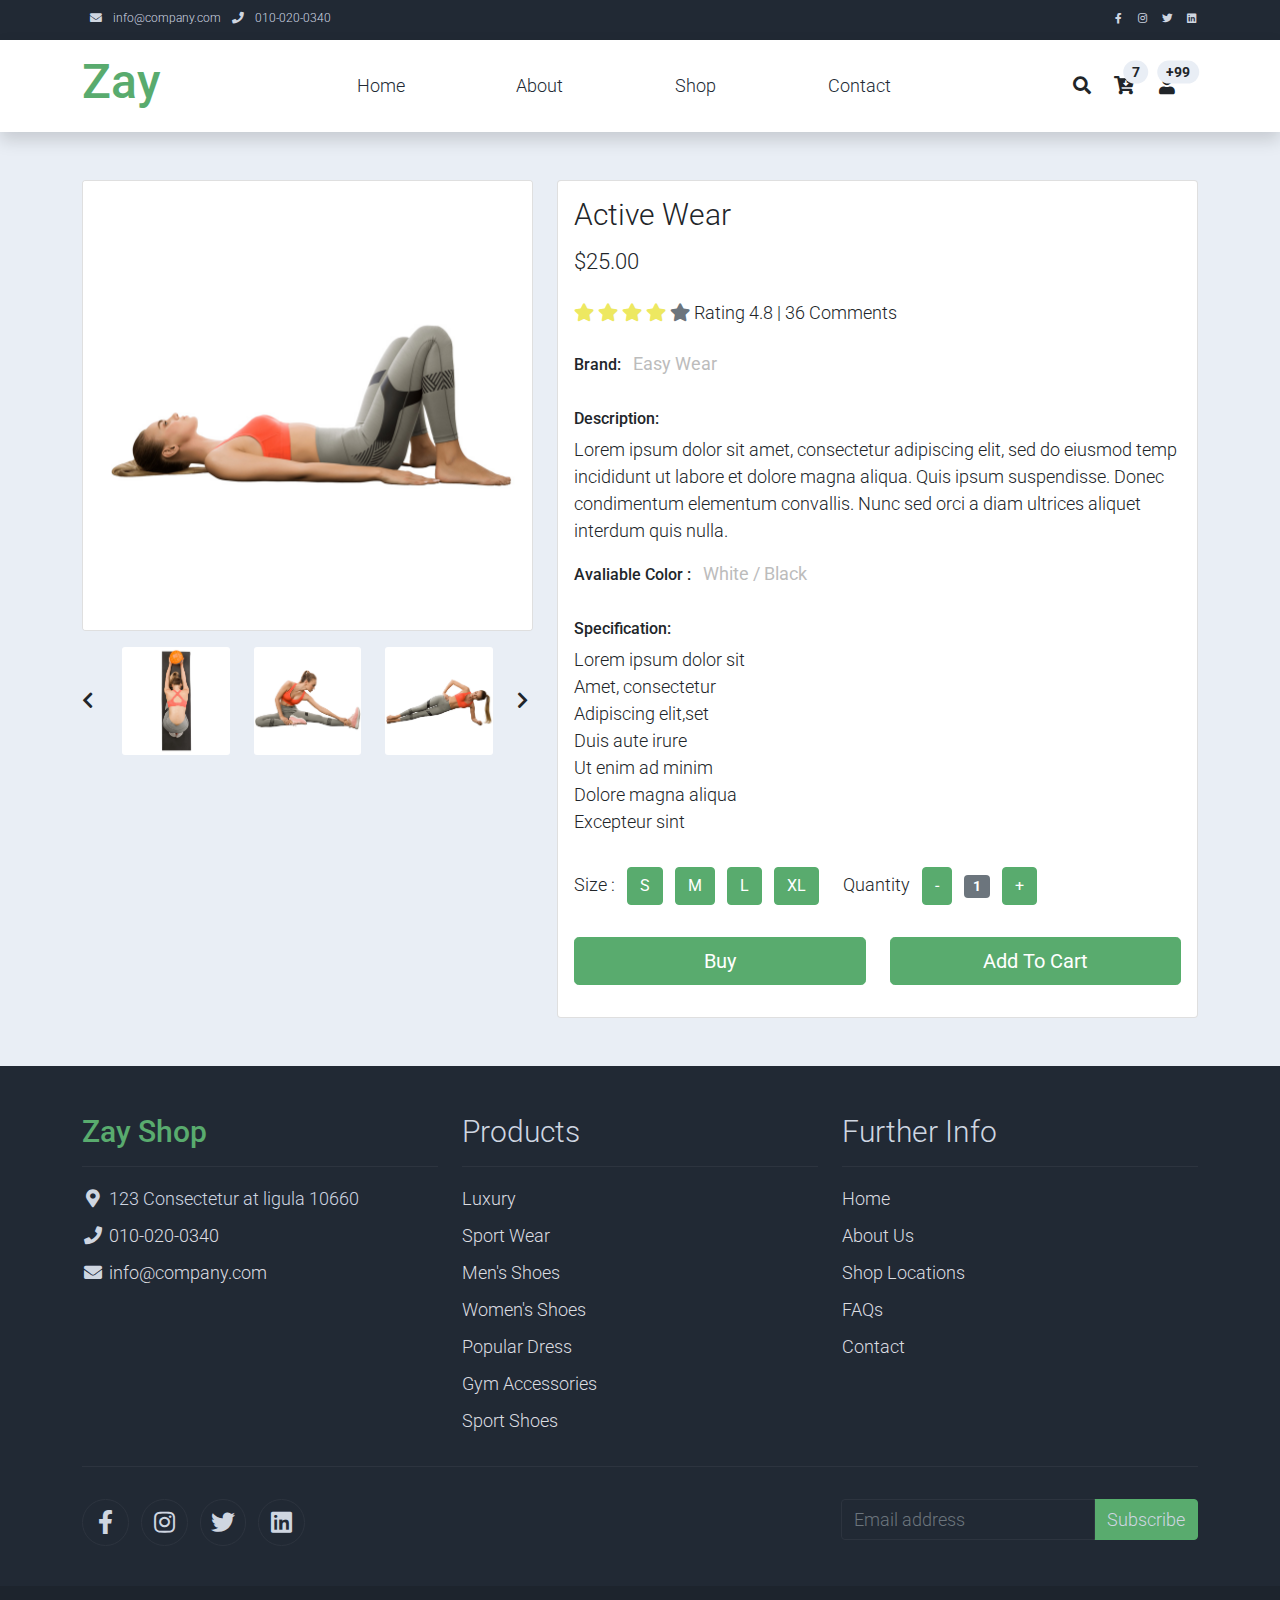
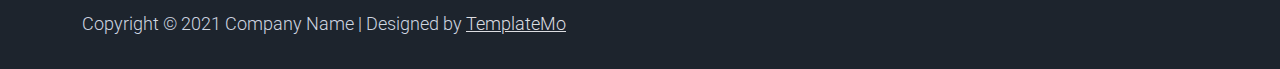
==== commit ad8d0edf: "pagina de produtos" ====
--- a/pagina-principal/shop-single.html
+++ b/pagina-principal/shop-single.html
@@ -316,479 +316,6 @@
         </div>
     </section>
     <!-- Close Content -->
-
-    <!-- Start Article -->
-    <section class="py-5">
-        <div class="container">
-            <div class="row text-left p-2 pb-3">
-                <h4>Related Products</h4>
-            </div>
-
-            <!--Start Carousel Wrapper-->
-            <div id="carousel-related-product">
-
-                <div class="p-2 pb-3">
-                    <div class="product-wap card rounded-0">
-                        <div class="card rounded-0">
-                            <img class="card-img rounded-0 img-fluid" src="assets/img/shop_08.jpg">
-                            <div class="card-img-overlay rounded-0 product-overlay d-flex align-items-center justify-content-center">
-                                <ul class="list-unstyled">
-                                    <li><a class="btn btn-success text-white" href="shop-single.html"><i class="far fa-heart"></i></a></li>
-                                    <li><a class="btn btn-success text-white mt-2" href="shop-single.html"><i class="far fa-eye"></i></a></li>
-                                    <li><a class="btn btn-success text-white mt-2" href="shop-single.html"><i class="fas fa-cart-plus"></i></a></li>
-                                </ul>
-                            </div>
-                        </div>
-                        <div class="card-body">
-                            <a href="shop-single.html" class="h3 text-decoration-none">Red Clothing</a>
-                            <ul class="w-100 list-unstyled d-flex justify-content-between mb-0">
-                                <li>M/L/X/XL</li>
-                                <li class="pt-2">
-                                    <span class="product-color-dot color-dot-red float-left rounded-circle ml-1"></span>
-                                    <span class="product-color-dot color-dot-blue float-left rounded-circle ml-1"></span>
-                                    <span class="product-color-dot color-dot-black float-left rounded-circle ml-1"></span>
-                                    <span class="product-color-dot color-dot-light float-left rounded-circle ml-1"></span>
-                                    <span class="product-color-dot color-dot-green float-left rounded-circle ml-1"></span>
-                                </li>
-                            </ul>
-                            <ul class="list-unstyled d-flex justify-content-center mb-1">
-                                <li>
-                                    <i class="text-warning fa fa-star"></i>
-                                    <i class="text-warning fa fa-star"></i>
-                                    <i class="text-warning fa fa-star"></i>
-                                    <i class="text-warning fa fa-star"></i>
-                                    <i class="text-muted fa fa-star"></i>
-                                </li>
-                            </ul>
-                            <p class="text-center mb-0">$20.00</p>
-                        </div>
-                    </div>
-                </div>
-
-                <div class="p-2 pb-3">
-                    <div class="product-wap card rounded-0">
-                        <div class="card rounded-0">
-                            <img class="card-img rounded-0 img-fluid" src="assets/img/shop_09.jpg">
-                            <div class="card-img-overlay rounded-0 product-overlay d-flex align-items-center justify-content-center">
-                                <ul class="list-unstyled">
-                                    <li><a class="btn btn-success text-white" href="shop-single.html"><i class="far fa-heart"></i></a></li>
-                                    <li><a class="btn btn-success text-white mt-2" href="shop-single.html"><i class="far fa-eye"></i></a></li>
-                                    <li><a class="btn btn-success text-white mt-2" href="shop-single.html"><i class="fas fa-cart-plus"></i></a></li>
-                                </ul>
-                            </div>
-                        </div>
-                        <div class="card-body">
-                            <a href="shop-single.html" class="h3 text-decoration-none">White Shirt</a>
-                            <ul class="w-100 list-unstyled d-flex justify-content-between mb-0">
-                                <li>M/L/X/XL</li>
-                                <li class="pt-2">
-                                    <span class="product-color-dot color-dot-red float-left rounded-circle ml-1"></span>
-                                    <span class="product-color-dot color-dot-blue float-left rounded-circle ml-1"></span>
-                                    <span class="product-color-dot color-dot-black float-left rounded-circle ml-1"></span>
-                                    <span class="product-color-dot color-dot-light float-left rounded-circle ml-1"></span>
-                                    <span class="product-color-dot color-dot-green float-left rounded-circle ml-1"></span>
-                                </li>
-                            </ul>
-                            <ul class="list-unstyled d-flex justify-content-center mb-1">
-                                <li>
-                                    <i class="text-warning fa fa-star"></i>
-                                    <i class="text-warning fa fa-star"></i>
-                                    <i class="text-warning fa fa-star"></i>
-                                    <i class="text-muted fa fa-star"></i>
-                                    <i class="text-muted fa fa-star"></i>
-                                </li>
-                            </ul>
-                            <p class="text-center mb-0">$25.00</p>
-                        </div>
-                    </div>
-                </div>
-
-                <div class="p-2 pb-3">
-                    <div class="product-wap card rounded-0">
-                        <div class="card rounded-0">
-                            <img class="card-img rounded-0 img-fluid" src="assets/img/shop_10.jpg">
-                            <div class="card-img-overlay rounded-0 product-overlay d-flex align-items-center justify-content-center">
-                                <ul class="list-unstyled">
-                                    <li><a class="btn btn-success text-white" href="shop-single.html"><i class="far fa-heart"></i></a></li>
-                                    <li><a class="btn btn-success text-white mt-2" href="shop-single.html"><i class="far fa-eye"></i></a></li>
-                                    <li><a class="btn btn-success text-white mt-2" href="shop-single.html"><i class="fas fa-cart-plus"></i></a></li>
-                                </ul>
-                            </div>
-                        </div>
-                        <div class="card-body">
-                            <a href="shop-single.html" class="h3 text-decoration-none">Oupidatat non</a>
-                            <ul class="w-100 list-unstyled d-flex justify-content-between mb-0">
-                                <li>M/L/X/XL</li>
-                                <li class="pt-2">
-                                    <span class="product-color-dot color-dot-red float-left rounded-circle ml-1"></span>
-                                    <span class="product-color-dot color-dot-blue float-left rounded-circle ml-1"></span>
-                                    <span class="product-color-dot color-dot-black float-left rounded-circle ml-1"></span>
-                                    <span class="product-color-dot color-dot-light float-left rounded-circle ml-1"></span>
-                                    <span class="product-color-dot color-dot-green float-left rounded-circle ml-1"></span>
-                                </li>
-                            </ul>
-                            <ul class="list-unstyled d-flex justify-content-center mb-1">
-                                <li>
-                                    <i class="text-warning fa fa-star"></i>
-                                    <i class="text-warning fa fa-star"></i>
-                                    <i class="text-warning fa fa-star"></i>
-                                    <i class="text-warning fa fa-star"></i>
-                                    <i class="text-warning fa fa-star"></i>
-                                </li>
-                            </ul>
-                            <p class="text-center mb-0">$45.00</p>
-                        </div>
-                    </div>
-                </div>
-
-                <div class="p-2 pb-3">
-                    <div class="product-wap card rounded-0">
-                        <div class="card rounded-0">
-                            <img class="card-img rounded-0 img-fluid" src="assets/img/shop_11.jpg">
-                            <div class="card-img-overlay rounded-0 product-overlay d-flex align-items-center justify-content-center">
-                                <ul class="list-unstyled">
-                                    <li><a class="btn btn-success text-white" href="shop-single.html"><i class="far fa-heart"></i></a></li>
-                                    <li><a class="btn btn-success text-white mt-2" href="shop-single.html"><i class="far fa-eye"></i></a></li>
-                                    <li><a class="btn btn-success text-white mt-2" href="shop-single.html"><i class="fas fa-cart-plus"></i></a></li>
-                                </ul>
-                            </div>
-                        </div>
-                        <div class="card-body">
-                            <a href="shop-single.html" class="h3 text-decoration-none">Black Fashion</a>
-                            <ul class="w-100 list-unstyled d-flex justify-content-between mb-0">
-                                <li>M/L/X/XL</li>
-                                <li class="pt-2">
-                                    <span class="product-color-dot color-dot-red float-left rounded-circle ml-1"></span>
-                                    <span class="product-color-dot color-dot-blue float-left rounded-circle ml-1"></span>
-                                    <span class="product-color-dot color-dot-black float-left rounded-circle ml-1"></span>
-                                    <span class="product-color-dot color-dot-light float-left rounded-circle ml-1"></span>
-                                    <span class="product-color-dot color-dot-green float-left rounded-circle ml-1"></span>
-                                </li>
-                            </ul>
-                            <ul class="list-unstyled d-flex justify-content-center mb-1">
-                                <li>
-                                    <i class="text-warning fa fa-star"></i>
-                                    <i class="text-warning fa fa-star"></i>
-                                    <i class="text-warning fa fa-star"></i>
-                                    <i class="text-muted fa fa-star"></i>
-                                    <i class="text-muted fa fa-star"></i>
-                                </li>
-                            </ul>
-                            <p class="text-center mb-0">$60.00</p>
-                        </div>
-                    </div>
-                </div>
-
-                <div class="p-2 pb-3">
-                    <div class="product-wap card rounded-0">
-                        <div class="card rounded-0">
-                            <img class="card-img rounded-0 img-fluid" src="assets/img/shop_08.jpg">
-                            <div class="card-img-overlay rounded-0 product-overlay d-flex align-items-center justify-content-center">
-                                <ul class="list-unstyled">
-                                    <li><a class="btn btn-success text-white" href="shop-single.html"><i class="far fa-heart"></i></a></li>
-                                    <li><a class="btn btn-success text-white mt-2" href="shop-single.html"><i class="far fa-eye"></i></a></li>
-                                    <li><a class="btn btn-success text-white mt-2" href="shop-single.html"><i class="fas fa-cart-plus"></i></a></li>
-                                </ul>
-                            </div>
-                        </div>
-                        <div class="card-body">
-                            <a href="shop-single.html" class="h3 text-decoration-none">Oupidatat non</a>
-                            <ul class="w-100 list-unstyled d-flex justify-content-between mb-0">
-                                <li class="">M/L/X/XL</li>
-                                <li class="pt-2">
-                                    <span class="product-color-dot color-dot-red float-left rounded-circle ml-1"></span>
-                                    <span class="product-color-dot color-dot-blue float-left rounded-circle ml-1"></span>
-                                    <span class="product-color-dot color-dot-black float-left rounded-circle ml-1"></span>
-                                    <span class="product-color-dot color-dot-light float-left rounded-circle ml-1"></span>
-                                    <span class="product-color-dot color-dot-green float-left rounded-circle ml-1"></span>
-                                </li>
-                            </ul>
-                            <ul class="list-unstyled d-flex justify-content-center mb-1">
-                                <li>
-                                    <i class="text-warning fa fa-star"></i>
-                                    <i class="text-warning fa fa-star"></i>
-                                    <i class="text-warning fa fa-star"></i>
-                                    <i class="text-muted fa fa-star"></i>
-                                    <i class="text-muted fa fa-star"></i>
-                                </li>
-                            </ul>
-                            <p class="text-center mb-0">$80.00</p>
-                        </div>
-                    </div>
-                </div>
-
-                <div class="p-2 pb-3">
-                    <div class="product-wap card rounded-0">
-                        <div class="card rounded-0">
-                            <img class="card-img rounded-0 img-fluid" src="assets/img/shop_09.jpg">
-                            <div class="card-img-overlay rounded-0 product-overlay d-flex align-items-center justify-content-center">
-                                <ul class="list-unstyled">
-                                    <li><a class="btn btn-success text-white" href="shop-single.html"><i class="far fa-heart"></i></a></li>
-                                    <li><a class="btn btn-success text-white mt-2" href="shop-single.html"><i class="far fa-eye"></i></a></li>
-                                    <li><a class="btn btn-success text-white mt-2" href="shop-single.html"><i class="fas fa-cart-plus"></i></a></li>
-                                </ul>
-                            </div>
-                        </div>
-                        <div class="card-body">
-                            <a href="shop-single.html" class="h3 text-decoration-none">Oupidatat non</a>
-                            <ul class="w-100 list-unstyled d-flex justify-content-between mb-0">
-                                <li>M/L/X/XL</li>
-                                <li class="pt-2">
-                                    <span class="product-color-dot color-dot-red float-left rounded-circle ml-1"></span>
-                                    <span class="product-color-dot color-dot-blue float-left rounded-circle ml-1"></span>
-                                    <span class="product-color-dot color-dot-black float-left rounded-circle ml-1"></span>
-                                    <span class="product-color-dot color-dot-light float-left rounded-circle ml-1"></span>
-                                    <span class="product-color-dot color-dot-green float-left rounded-circle ml-1"></span>
-                                </li>
-                            </ul>
-                            <ul class="list-unstyled d-flex justify-content-center mb-1">
-                                <li>
-                                    <i class="text-warning fa fa-star"></i>
-                                    <i class="text-warning fa fa-star"></i>
-                                    <i class="text-warning fa fa-star"></i>
-                                    <i class="text-muted fa fa-star"></i>
-                                    <i class="text-muted fa fa-star"></i>
-                                </li>
-                            </ul>
-                            <p class="text-center mb-0">$110.00</p>
-                        </div>
-                    </div>
-                </div>
-
-                <div class="p-2 pb-3">
-                    <div class="product-wap card rounded-0">
-                        <div class="card rounded-0">
-                            <img class="card-img rounded-0 img-fluid" src="assets/img/shop_10.jpg">
-                            <div class="card-img-overlay rounded-0 product-overlay d-flex align-items-center justify-content-center">
-                                <ul class="list-unstyled">
-                                    <li><a class="btn btn-success text-white" href="shop-single.html"><i class="far fa-heart"></i></a></li>
-                                    <li><a class="btn btn-success text-white mt-2" href="shop-single.html"><i class="far fa-eye"></i></a></li>
-                                    <li><a class="btn btn-success text-white mt-2" href="shop-single.html"><i class="fas fa-cart-plus"></i></a></li>
-                                </ul>
-                            </div>
-                        </div>
-                        <div class="card-body">
-                            <a href="shop-single.html" class="h3 text-decoration-none">Oupidatat non</a>
-                            <ul class="w-100 list-unstyled d-flex justify-content-between mb-0">
-                                <li>M/L/X/XL</li>
-                                <li class="pt-2">
-                                    <span class="product-color-dot color-dot-red float-left rounded-circle ml-1"></span>
-                                    <span class="product-color-dot color-dot-blue float-left rounded-circle ml-1"></span>
-                                    <span class="product-color-dot color-dot-black float-left rounded-circle ml-1"></span>
-                                    <span class="product-color-dot color-dot-light float-left rounded-circle ml-1"></span>
-                                    <span class="product-color-dot color-dot-green float-left rounded-circle ml-1"></span>
-                                </li>
-                            </ul>
-                            <ul class="list-unstyled d-flex justify-content-center mb-1">
-                                <li>
-                                    <i class="text-warning fa fa-star"></i>
-                                    <i class="text-warning fa fa-star"></i>
-                                    <i class="text-warning fa fa-star"></i>
-                                    <i class="text-muted fa fa-star"></i>
-                                    <i class="text-muted fa fa-star"></i>
-                                </li>
-                            </ul>
-                            <p class="text-center mb-0">$125.00</p>
-                        </div>
-                    </div>
-                </div>
-
-                <div class="p-2 pb-3">
-                    <div class="product-wap card rounded-0">
-                        <div class="card rounded-0">
-                            <img class="card-img rounded-0 img-fluid" src="assets/img/shop_11.jpg">
-                            <div class="card-img-overlay rounded-0 product-overlay d-flex align-items-center justify-content-center">
-                                <ul class="list-unstyled">
-                                    <li><a class="btn btn-success text-white" href="shop-single.html"><i class="far fa-heart"></i></a></li>
-                                    <li><a class="btn btn-success text-white mt-2" href="shop-single.html"><i class="far fa-eye"></i></a></li>
-                                    <li><a class="btn btn-success text-white mt-2" href="shop-single.html"><i class="fas fa-cart-plus"></i></a></li>
-                                </ul>
-                            </div>
-                        </div>
-                        <div class="card-body">
-                            <a href="shop-single.html" class="h3 text-decoration-none">Oupidatat non</a>
-                            <ul class="w-100 list-unstyled d-flex justify-content-between mb-0">
-                                <li>M/L/X/XL</li>
-                                <li class="pt-2">
-                                    <span class="product-color-dot color-dot-red float-left rounded-circle ml-1"></span>
-                                    <span class="product-color-dot color-dot-blue float-left rounded-circle ml-1"></span>
-                                    <span class="product-color-dot color-dot-black float-left rounded-circle ml-1"></span>
-                                    <span class="product-color-dot color-dot-light float-left rounded-circle ml-1"></span>
-                                    <span class="product-color-dot color-dot-green float-left rounded-circle ml-1"></span>
-                                </li>
-                            </ul>
-                            <ul class="list-unstyled d-flex justify-content-center mb-1">
-                                <li>
-                                    <i class="text-warning fa fa-star"></i>
-                                    <i class="text-warning fa fa-star"></i>
-                                    <i class="text-warning fa fa-star"></i>
-                                    <i class="text-muted fa fa-star"></i>
-                                    <i class="text-muted fa fa-star"></i>
-                                </li>
-                            </ul>
-                            <p class="text-center mb-0">$160.00</p>
-                        </div>
-                    </div>
-                </div>
-
-                <div class="p-2 pb-3">
-                    <div class="product-wap card rounded-0">
-                        <div class="card rounded-0">
-                            <img class="card-img rounded-0 img-fluid" src="assets/img/shop_08.jpg">
-                            <div class="card-img-overlay rounded-0 product-overlay d-flex align-items-center justify-content-center">
-                                <ul class="list-unstyled">
-                                    <li><a class="btn btn-success text-white" href="shop-single.html"><i class="far fa-heart"></i></a></li>
-                                    <li><a class="btn btn-success text-white mt-2" href="shop-single.html"><i class="far fa-eye"></i></a></li>
-                                    <li><a class="btn btn-success text-white mt-2" href="shop-single.html"><i class="fas fa-cart-plus"></i></a></li>
-                                </ul>
-                            </div>
-                        </div>
-                        <div class="card-body">
-                            <a href="shop-single.html" class="h3 text-decoration-none">Oupidatat non</a>
-                            <ul class="w-100 list-unstyled d-flex justify-content-between mb-0">
-                                <li>M/L/X/XL</li>
-                                <li class="pt-2">
-                                    <span class="product-color-dot color-dot-red float-left rounded-circle ml-1"></span>
-                                    <span class="product-color-dot color-dot-blue float-left rounded-circle ml-1"></span>
-                                    <span class="product-color-dot color-dot-black float-left rounded-circle ml-1"></span>
-                                    <span class="product-color-dot color-dot-light float-left rounded-circle ml-1"></span>
-                                    <span class="product-color-dot color-dot-green float-left rounded-circle ml-1"></span>
-                                </li>
-                            </ul>
-                            <ul class="list-unstyled d-flex justify-content-center mb-1">
-                                <li>
-                                    <i class="text-warning fa fa-star"></i>
-                                    <i class="text-warning fa fa-star"></i>
-                                    <i class="text-warning fa fa-star"></i>
-                                    <i class="text-muted fa fa-star"></i>
-                                    <i class="text-muted fa fa-star"></i>
-                                </li>
-                            </ul>
-                            <p class="text-center mb-0">$180.00</p>
-                        </div>
-                    </div>
-                </div>
-
-                <div class="p-2 pb-3">
-                    <div class="product-wap card rounded-0">
-                        <div class="card rounded-0">
-                            <img class="card-img rounded-0 img-fluid" src="assets/img/shop_09.jpg">
-                            <div class="card-img-overlay rounded-0 product-overlay d-flex align-items-center justify-content-center">
-                                <ul class="list-unstyled">
-                                    <li><a class="btn btn-success text-white" href="shop-single.html"><i class="far fa-heart"></i></a></li>
-                                    <li><a class="btn btn-success text-white mt-2" href="shop-single.html"><i class="far fa-eye"></i></a></li>
-                                    <li><a class="btn btn-success text-white mt-2" href="shop-single.html"><i class="fas fa-cart-plus"></i></a></li>
-                                </ul>
-                            </div>
-                        </div>
-                        <div class="card-body">
-                            <a href="shop-single.html" class="h3 text-decoration-none">Oupidatat non</a>
-                            <ul class="w-100 list-unstyled d-flex justify-content-between mb-0">
-                                <li>M/L/X/XL</li>
-                                <li class="pt-2">
-                                    <span class="product-color-dot color-dot-red float-left rounded-circle ml-1"></span>
-                                    <span class="product-color-dot color-dot-blue float-left rounded-circle ml-1"></span>
-                                    <span class="product-color-dot color-dot-black float-left rounded-circle ml-1"></span>
-                                    <span class="product-color-dot color-dot-light float-left rounded-circle ml-1"></span>
-                                    <span class="product-color-dot color-dot-green float-left rounded-circle ml-1"></span>
-                                </li>
-                            </ul>
-                            <ul class="list-unstyled d-flex justify-content-center mb-1">
-                                <li>
-                                    <i class="text-warning fa fa-star"></i>
-                                    <i class="text-warning fa fa-star"></i>
-                                    <i class="text-warning fa fa-star"></i>
-                                    <i class="text-muted fa fa-star"></i>
-                                    <i class="text-muted fa fa-star"></i>
-                                </li>
-                            </ul>
-                            <p class="text-center mb-0">$220.00</p>
-                        </div>
-                    </div>
-                </div>
-
-                <div class="p-2 pb-3">
-                    <div class="product-wap card rounded-0">
-                        <div class="card rounded-0">
-                            <img class="card-img rounded-0 img-fluid" src="assets/img/shop_10.jpg">
-                            <div class="card-img-overlay rounded-0 product-overlay d-flex align-items-center justify-content-center">
-                                <ul class="list-unstyled">
-                                    <li><a class="btn btn-success text-white" href="shop-single.html"><i class="far fa-heart"></i></a></li>
-                                    <li><a class="btn btn-success text-white mt-2" href="shop-single.html"><i class="far fa-eye"></i></a></li>
-                                    <li><a class="btn btn-success text-white mt-2" href="shop-single.html"><i class="fas fa-cart-plus"></i></a></li>
-                                </ul>
-                            </div>
-                        </div>
-                        <div class="card-body">
-                            <a href="shop-single.html" class="h3 text-decoration-none">Oupidatat non</a>
-                            <ul class="w-100 list-unstyled d-flex justify-content-between mb-0">
-                                <li>M/L/X/XL</li>
-                                <li class="pt-2">
-                                    <span class="product-color-dot color-dot-red float-left rounded-circle ml-1"></span>
-                                    <span class="product-color-dot color-dot-blue float-left rounded-circle ml-1"></span>
-                                    <span class="product-color-dot color-dot-black float-left rounded-circle ml-1"></span>
-                                    <span class="product-color-dot color-dot-light float-left rounded-circle ml-1"></span>
-                                    <span class="product-color-dot color-dot-green float-left rounded-circle ml-1"></span>
-                                </li>
-                            </ul>
-                            <ul class="list-unstyled d-flex justify-content-center mb-1">
-                                <li>
-                                    <i class="text-warning fa fa-star"></i>
-                                    <i class="text-warning fa fa-star"></i>
-                                    <i class="text-warning fa fa-star"></i>
-                                    <i class="text-muted fa fa-star"></i>
-                                    <i class="text-muted fa fa-star"></i>
-                                </li>
-                            </ul>
-                            <p class="text-center mb-0">$250.00</p>
-                        </div>
-                    </div>
-                </div>
-
-                <div class="p-2 pb-3">
-                    <div class="product-wap card rounded-0">
-                        <div class="card rounded-0">
-                            <img class="card-img rounded-0 img-fluid" src="assets/img/shop_11.jpg">
-                            <div class="card-img-overlay rounded-0 product-overlay d-flex align-items-center justify-content-center">
-                                <ul class="list-unstyled">
-                                    <li><a class="btn btn-success text-white" href="shop-single.html"><i class="far fa-heart"></i></a></li>
-                                    <li><a class="btn btn-success text-white mt-2" href="shop-single.html"><i class="far fa-eye"></i></a></li>
-                                    <li><a class="btn btn-success text-white mt-2" href="shop-single.html"><i class="fas fa-cart-plus"></i></a></li>
-                                </ul>
-                            </div>
-                        </div>
-                        <div class="card-body">
-                            <a href="shop-single.html" class="h3 text-decoration-none">Oupidatat non</a>
-                            <ul class="w-100 list-unstyled d-flex justify-content-between mb-0">
-                                <li>M/L/X/XL</li>
-                                <li class="pt-2">
-                                    <span class="product-color-dot color-dot-red float-left rounded-circle ml-1"></span>
-                                    <span class="product-color-dot color-dot-blue float-left rounded-circle ml-1"></span>
-                                    <span class="product-color-dot color-dot-black float-left rounded-circle ml-1"></span>
-                                    <span class="product-color-dot color-dot-light float-left rounded-circle ml-1"></span>
-                                    <span class="product-color-dot color-dot-green float-left rounded-circle ml-1"></span>
-                                </li>
-                            </ul>
-                            <ul class="list-unstyled d-flex justify-content-center mb-1">
-                                <li>
-                                    <i class="text-warning fa fa-star"></i>
-                                    <i class="text-warning fa fa-star"></i>
-                                    <i class="text-warning fa fa-star"></i>
-                                    <i class="text-muted fa fa-star"></i>
-                                    <i class="text-muted fa fa-star"></i>
-                                </li>
-                            </ul>
-                            <p class="text-center mb-0">$300.00</p>
-                        </div>
-                    </div>
-                </div>
-
-            </div>
-
-
-        </div>
-    </section>
-    <!-- End Article -->
 
 
     <!-- Start Footer -->
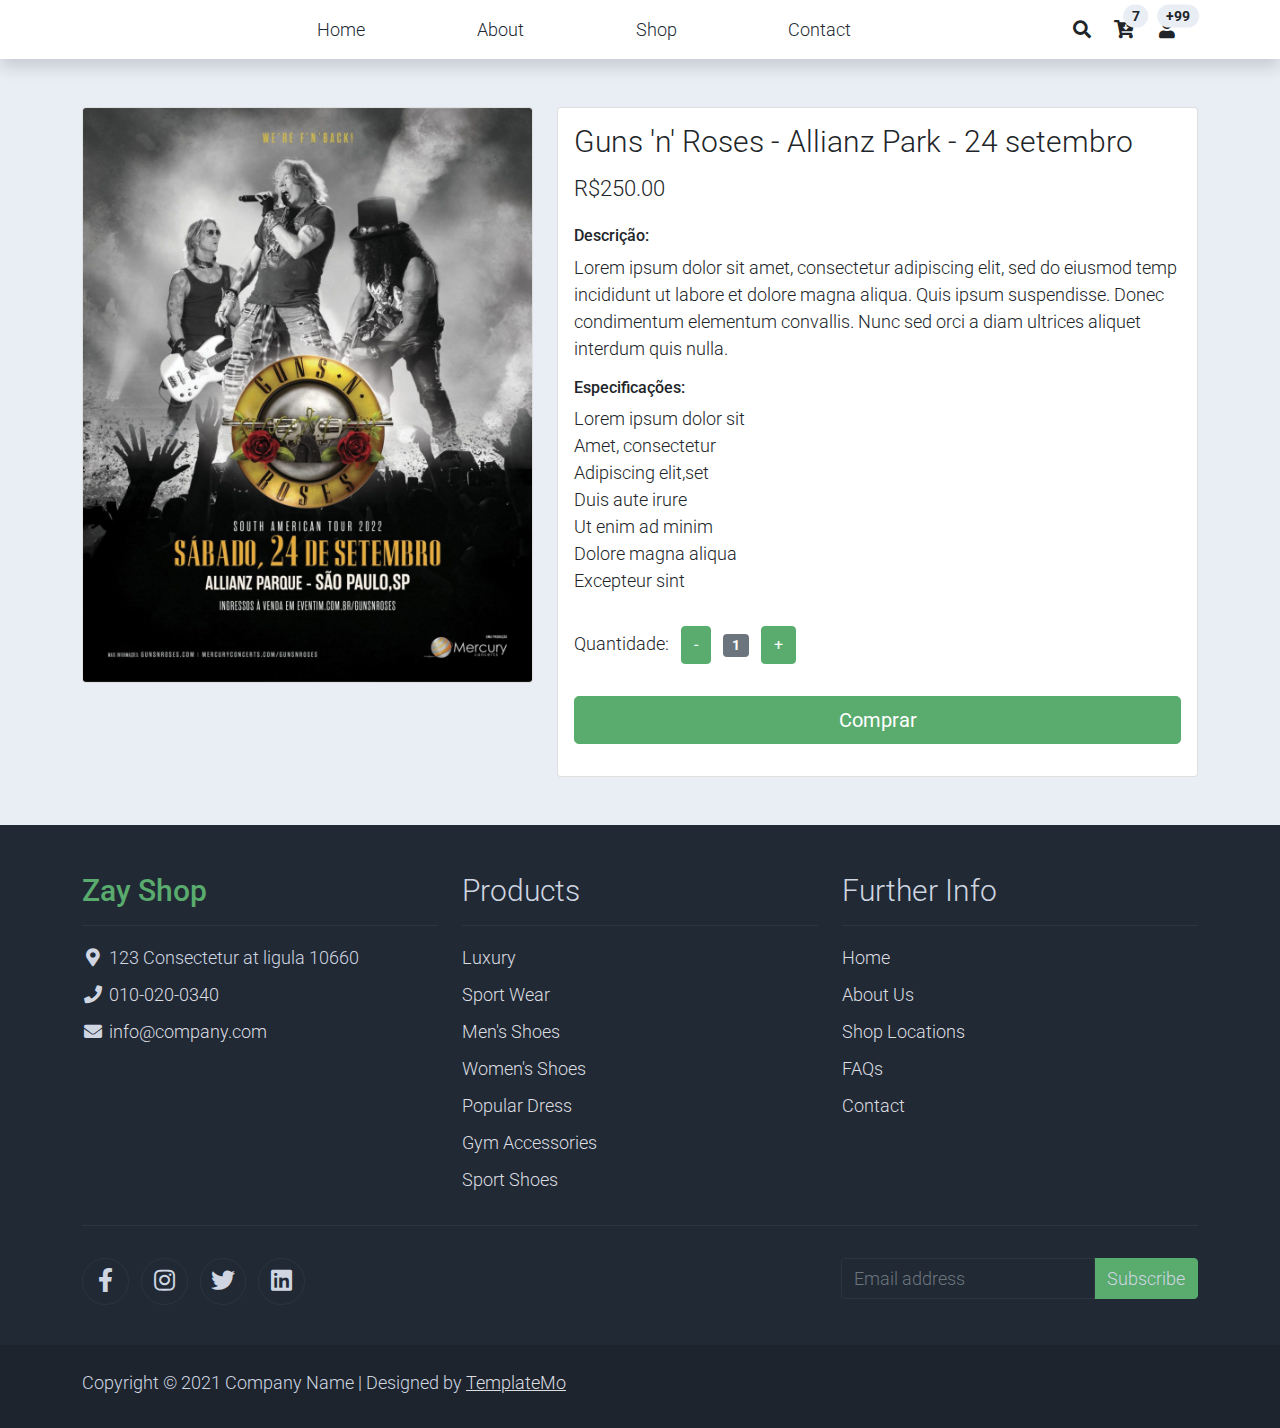
==== commit 299f2238: "atualização da pagina principal" ====
--- a/pagina-principal/shop-single.html
+++ b/pagina-principal/shop-single.html
@@ -31,24 +31,7 @@
 
 <body>
     <!-- Start Top Nav -->
-    <nav class="navbar navbar-expand-lg bg-dark navbar-light d-none d-lg-block" id="templatemo_nav_top">
-        <div class="container text-light">
-            <div class="w-100 d-flex justify-content-between">
-                <div>
-                    <i class="fa fa-envelope mx-2"></i>
-                    <a class="navbar-sm-brand text-light text-decoration-none" href="mailto:info@company.com">info@company.com</a>
-                    <i class="fa fa-phone mx-2"></i>
-                    <a class="navbar-sm-brand text-light text-decoration-none" href="tel:010-020-0340">010-020-0340</a>
-                </div>
-                <div>
-                    <a class="text-light" href="https://fb.com/templatemo" target="_blank" rel="sponsored"><i class="fab fa-facebook-f fa-sm fa-fw me-2"></i></a>
-                    <a class="text-light" href="https://www.instagram.com/" target="_blank"><i class="fab fa-instagram fa-sm fa-fw me-2"></i></a>
-                    <a class="text-light" href="https://twitter.com/" target="_blank"><i class="fab fa-twitter fa-sm fa-fw me-2"></i></a>
-                    <a class="text-light" href="https://www.linkedin.com/" target="_blank"><i class="fab fa-linkedin fa-sm fa-fw"></i></a>
-                </div>
-            </div>
-        </div>
-    </nav>
+    
     <!-- Close Top Nav -->
 
 
@@ -57,7 +40,7 @@
         <div class="container d-flex justify-content-between align-items-center">
 
             <a class="navbar-brand text-success logo h1 align-self-center" href="index.html">
-                Zay
+                 
             </a>
 
             <button class="navbar-toggler border-0" type="button" data-bs-toggle="collapse" data-bs-target="#templatemo_main_nav" aria-controls="navbarSupportedContent" aria-expanded="false" aria-label="Toggle navigation">
@@ -133,136 +116,34 @@
             <div class="row">
                 <div class="col-lg-5 mt-5">
                     <div class="card mb-3">
-                        <img class="card-img img-fluid" src="assets/img/product_single_10.jpg" alt="Card image cap" id="product-detail">
+                        <img class="card-img img-fluid" src="assets/img/banner1.jpg" alt="Card image cap" id="product-detail">
                     </div>
                     <div class="row">
                         <!--Start Controls-->
-                        <div class="col-1 align-self-center">
-                            <a href="#multi-item-example" role="button" data-bs-slide="prev">
-                                <i class="text-dark fas fa-chevron-left"></i>
-                                <span class="sr-only">Previous</span>
-                            </a>
-                        </div>
+                        
                         <!--End Controls-->
                         <!--Start Carousel Wrapper-->
-                        <div id="multi-item-example" class="col-10 carousel slide carousel-multi-item" data-bs-ride="carousel">
-                            <!--Start Slides-->
-                            <div class="carousel-inner product-links-wap" role="listbox">
-
-                                <!--First slide-->
-                                <div class="carousel-item active">
-                                    <div class="row">
-                                        <div class="col-4">
-                                            <a href="#">
-                                                <img class="card-img img-fluid" src="assets/img/product_single_01.jpg" alt="Product Image 1">
-                                            </a>
-                                        </div>
-                                        <div class="col-4">
-                                            <a href="#">
-                                                <img class="card-img img-fluid" src="assets/img/product_single_02.jpg" alt="Product Image 2">
-                                            </a>
-                                        </div>
-                                        <div class="col-4">
-                                            <a href="#">
-                                                <img class="card-img img-fluid" src="assets/img/product_single_03.jpg" alt="Product Image 3">
-                                            </a>
-                                        </div>
-                                    </div>
-                                </div>
-                                <!--/.First slide-->
-
-                                <!--Second slide-->
-                                <div class="carousel-item">
-                                    <div class="row">
-                                        <div class="col-4">
-                                            <a href="#">
-                                                <img class="card-img img-fluid" src="assets/img/product_single_04.jpg" alt="Product Image 4">
-                                            </a>
-                                        </div>
-                                        <div class="col-4">
-                                            <a href="#">
-                                                <img class="card-img img-fluid" src="assets/img/product_single_05.jpg" alt="Product Image 5">
-                                            </a>
-                                        </div>
-                                        <div class="col-4">
-                                            <a href="#">
-                                                <img class="card-img img-fluid" src="assets/img/product_single_06.jpg" alt="Product Image 6">
-                                            </a>
-                                        </div>
-                                    </div>
-                                </div>
-                                <!--/.Second slide-->
-
-                                <!--Third slide-->
-                                <div class="carousel-item">
-                                    <div class="row">
-                                        <div class="col-4">
-                                            <a href="#">
-                                                <img class="card-img img-fluid" src="assets/img/product_single_07.jpg" alt="Product Image 7">
-                                            </a>
-                                        </div>
-                                        <div class="col-4">
-                                            <a href="#">
-                                                <img class="card-img img-fluid" src="assets/img/product_single_08.jpg" alt="Product Image 8">
-                                            </a>
-                                        </div>
-                                        <div class="col-4">
-                                            <a href="#">
-                                                <img class="card-img img-fluid" src="assets/img/product_single_09.jpg" alt="Product Image 9">
-                                            </a>
-                                        </div>
-                                    </div>
-                                </div>
-                                <!--/.Third slide-->
-                            </div>
-                            <!--End Slides-->
-                        </div>
-                        <!--End Carousel Wrapper-->
-                        <!--Start Controls-->
-                        <div class="col-1 align-self-center">
-                            <a href="#multi-item-example" role="button" data-bs-slide="next">
-                                <i class="text-dark fas fa-chevron-right"></i>
-                                <span class="sr-only">Next</span>
-                            </a>
-                        </div>
-                        <!--End Controls-->
+                       
+                        
                     </div>
                 </div>
                 <!-- col end -->
                 <div class="col-lg-7 mt-5">
                     <div class="card">
                         <div class="card-body">
-                            <h1 class="h2">Active Wear</h1>
-                            <p class="h3 py-2">$25.00</p>
-                            <p class="py-2">
-                                <i class="fa fa-star text-warning"></i>
-                                <i class="fa fa-star text-warning"></i>
-                                <i class="fa fa-star text-warning"></i>
-                                <i class="fa fa-star text-warning"></i>
-                                <i class="fa fa-star text-secondary"></i>
-                                <span class="list-inline-item text-dark">Rating 4.8 | 36 Comments</span>
+                            <h1 class="h2">Guns 'n' Roses - Allianz Park - 24 setembro</h1>
+                            <p class="h3 py-2">R$250.00</p>
+                            
                             </p>
-                            <ul class="list-inline">
-                                <li class="list-inline-item">
-                                    <h6>Brand:</h6>
-                                </li>
-                                <li class="list-inline-item">
-                                    <p class="text-muted"><strong>Easy Wear</strong></p>
-                                </li>
-                            </ul>
-
-                            <h6>Description:</h6>
+                            
+
+                            <h6>Descrição:</h6>
                             <p>Lorem ipsum dolor sit amet, consectetur adipiscing elit, sed do eiusmod temp incididunt ut labore et dolore magna aliqua. Quis ipsum suspendisse. Donec condimentum elementum convallis. Nunc sed orci a diam ultrices aliquet interdum quis nulla.</p>
                             <ul class="list-inline">
-                                <li class="list-inline-item">
-                                    <h6>Avaliable Color :</h6>
-                                </li>
-                                <li class="list-inline-item">
-                                    <p class="text-muted"><strong>White / Black</strong></p>
-                                </li>
+                               
                             </ul>
 
-                            <h6>Specification:</h6>
+                            <h6>Especificações:</h6>
                             <ul class="list-unstyled pb-3">
                                 <li>Lorem ipsum dolor sit</li>
                                 <li>Amet, consectetur</li>
@@ -277,35 +158,27 @@
                                 <input type="hidden" name="product-title" value="Activewear">
                                 <div class="row">
                                     <div class="col-auto">
-                                        <ul class="list-inline pb-3">
-                                            <li class="list-inline-item">Size :
-                                                <input type="hidden" name="product-size" id="product-size" value="S">
-                                            </li>
-                                            <li class="list-inline-item"><span class="btn btn-success btn-size">S</span></li>
-                                            <li class="list-inline-item"><span class="btn btn-success btn-size">M</span></li>
-                                            <li class="list-inline-item"><span class="btn btn-success btn-size">L</span></li>
-                                            <li class="list-inline-item"><span class="btn btn-success btn-size">XL</span></li>
-                                        </ul>
+                                        <div class="col-auto">
+                                            <ul class="list-inline pb-3">
+                                                <li class="list-inline-item text-right">
+                                                    Quantidade:
+                                                    <input type="hidden" name="product-quanity" id="product-quanity" value="1">
+                                                </li>
+                                                <li class="list-inline-item"><span class="btn btn-success" id="btn-minus">-</span></li>
+                                                <li class="list-inline-item"><span class="badge bg-secondary" id="var-value">1</span></li>
+                                                <li class="list-inline-item"><span class="btn btn-success" id="btn-plus">+</span></li>
+                                            </ul>
+                                        </div>
                                     </div>
                                     <div class="col-auto">
-                                        <ul class="list-inline pb-3">
-                                            <li class="list-inline-item text-right">
-                                                Quantity
-                                                <input type="hidden" name="product-quanity" id="product-quanity" value="1">
-                                            </li>
-                                            <li class="list-inline-item"><span class="btn btn-success" id="btn-minus">-</span></li>
-                                            <li class="list-inline-item"><span class="badge bg-secondary" id="var-value">1</span></li>
-                                            <li class="list-inline-item"><span class="btn btn-success" id="btn-plus">+</span></li>
-                                        </ul>
+                                        
                                     </div>
                                 </div>
                                 <div class="row pb-3">
                                     <div class="col d-grid">
-                                        <button type="submit" class="btn btn-success btn-lg" name="submit" value="buy">Buy</button>
+                                        <button type="submit" class="btn btn-success btn-lg" name="submit" value="buy">Comprar</button>
                                     </div>
-                                    <div class="col d-grid">
-                                        <button type="submit" class="btn btn-success btn-lg" name="submit" value="addtocard">Add To Cart</button>
-                                    </div>
+                                   
                                 </div>
                             </form>
 
--- a/pagina-principal/assets/css/templatemo.css
+++ b/pagina-principal/assets/css/templatemo.css
@@ -117,11 +117,11 @@
 /* Carousel Hero */
 #template-mo-zay-hero-carousel .carousel-indicators li {
   margin-top: -50px;
-  background-color: #59ab6e;
+  background-color: #C42A2A;
 }
 #template-mo-zay-hero-carousel .carousel-control-next i,
 #template-mo-zay-hero-carousel .carousel-control-prev i {
-  color: #59ab6e !important;
+  color: #C42A2A !important;
   font-size: 2.8em !important;
 }
 /* Carousel Brand */
@@ -154,6 +154,9 @@
   transition: .5s;
 }
 #tempaltemo_footer .border-light { border-color: #2d343f !important;}
+#tempaltemo_footer{
+  background-color: #0F3D3E;
+}
 /*
 // Extra small devices (portrait phones, less than 576px)
 // No media query since this is the default in Bootstrap
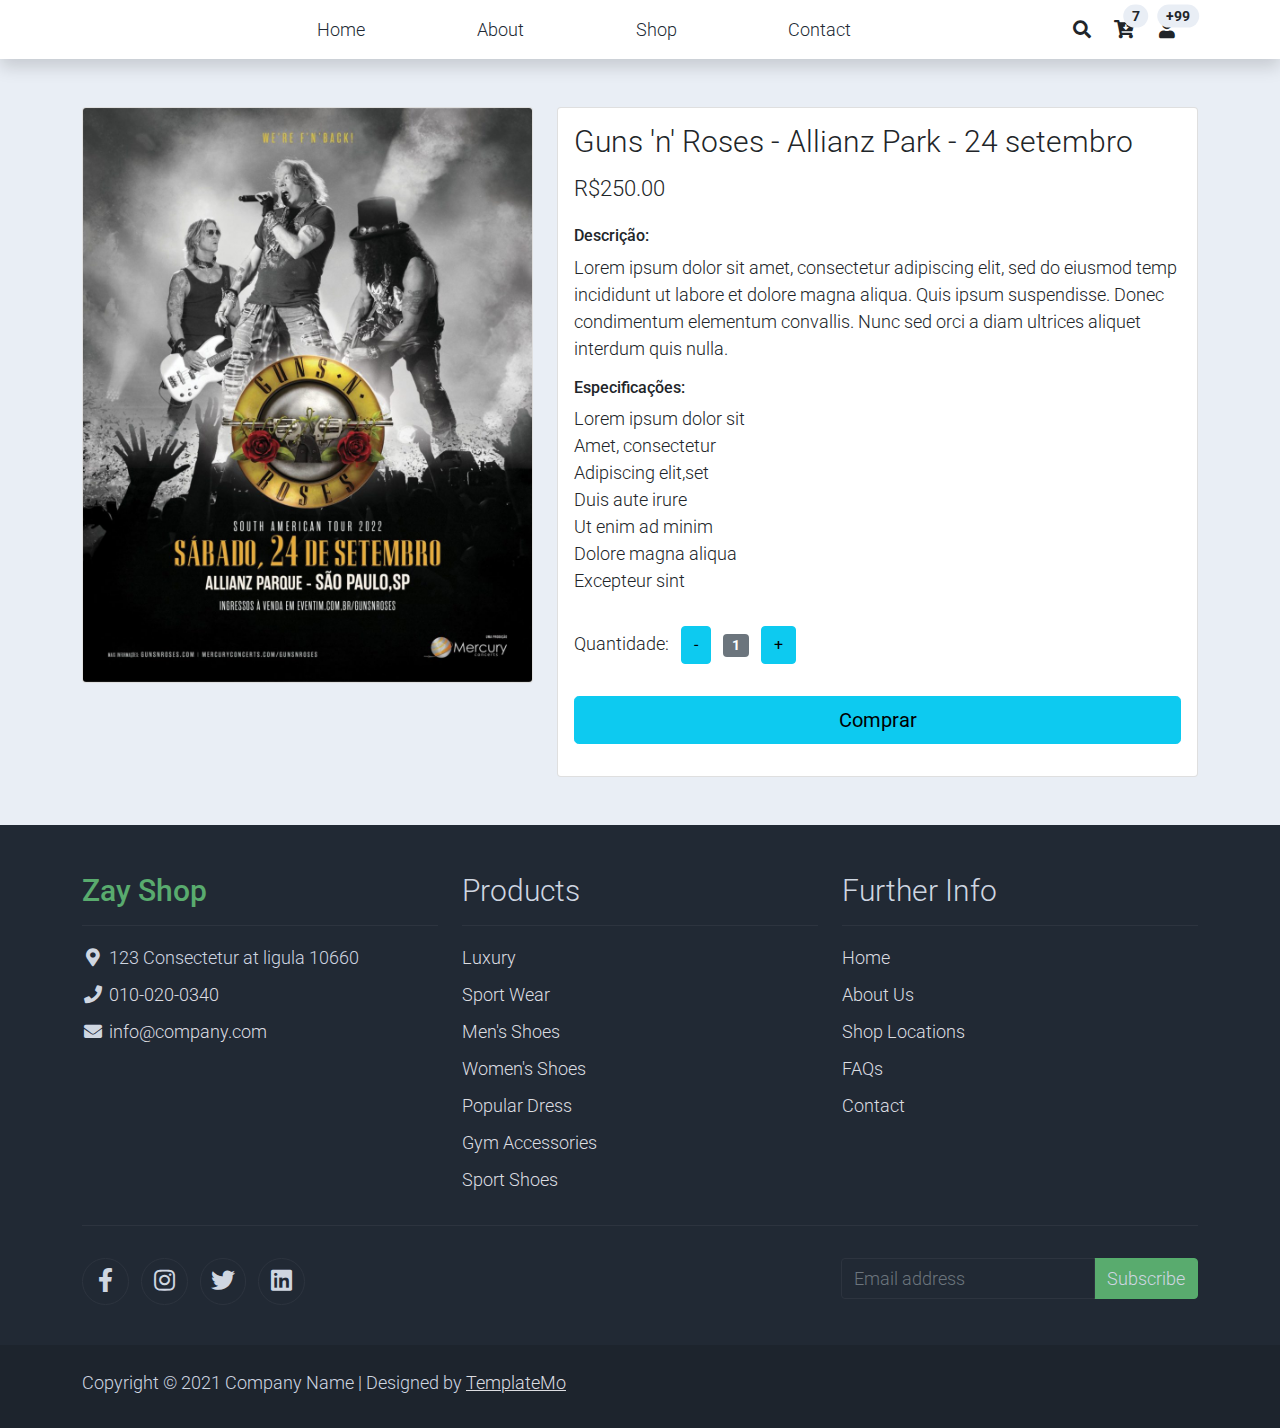
==== commit 39055021: "Alterações na Página de Produto" ====
--- a/pagina-principal/shop-single.html
+++ b/pagina-principal/shop-single.html
@@ -2,12 +2,12 @@
 <html lang="en">
 
 <head>
-    <title>Zay Shop - Product Detail Page</title>
+    <title>B4F- Detalhes do Produto</title>
     <meta charset="utf-8">
     <meta name="viewport" content="width=device-width, initial-scale=1">
 
-    <link rel="apple-touch-icon" href="assets/img/apple-icon.png">
-    <link rel="shortcut icon" type="image/x-icon" href="assets/img/favicon.ico">
+    <link rel="apple-touch-icon" href="assets/img/light_mode_png.png">
+    <link rel="shortcut icon" type="image/x-icon" href="assets/img/light_mode_png.png">
 
     <link rel="stylesheet" href="assets/css/bootstrap.min.css">
     <link rel="stylesheet" href="assets/css/templatemo.css">
@@ -20,7 +20,7 @@
     <!-- Slick -->
     <link rel="stylesheet" type="text/css" href="assets/css/slick.min.css">
     <link rel="stylesheet" type="text/css" href="assets/css/slick-theme.css">
-<!--
+    <!--
     
 TemplateMo 559 Zay Shop
 
@@ -31,7 +31,7 @@
 
 <body>
     <!-- Start Top Nav -->
-    
+
     <!-- Close Top Nav -->
 
 
@@ -40,7 +40,7 @@
         <div class="container d-flex justify-content-between align-items-center">
 
             <a class="navbar-brand text-success logo h1 align-self-center" href="index.html">
-                 
+
             </a>
 
             <button class="navbar-toggler border-0" type="button" data-bs-toggle="collapse" data-bs-target="#templatemo_main_nav" aria-controls="navbarSupportedContent" aria-expanded="false" aria-label="Toggle navigation">
@@ -120,11 +120,11 @@
                     </div>
                     <div class="row">
                         <!--Start Controls-->
-                        
+
                         <!--End Controls-->
                         <!--Start Carousel Wrapper-->
-                       
-                        
+
+
                     </div>
                 </div>
                 <!-- col end -->
@@ -133,14 +133,15 @@
                         <div class="card-body">
                             <h1 class="h2">Guns 'n' Roses - Allianz Park - 24 setembro</h1>
                             <p class="h3 py-2">R$250.00</p>
-                            
+
                             </p>
-                            
+
 
                             <h6>Descrição:</h6>
-                            <p>Lorem ipsum dolor sit amet, consectetur adipiscing elit, sed do eiusmod temp incididunt ut labore et dolore magna aliqua. Quis ipsum suspendisse. Donec condimentum elementum convallis. Nunc sed orci a diam ultrices aliquet interdum quis nulla.</p>
+                            <p>Lorem ipsum dolor sit amet, consectetur adipiscing elit, sed do eiusmod temp incididunt ut labore et dolore magna aliqua. Quis ipsum suspendisse. Donec condimentum elementum convallis. Nunc sed orci a diam ultrices aliquet
+                                interdum quis nulla.</p>
                             <ul class="list-inline">
-                               
+
                             </ul>
 
                             <h6>Especificações:</h6>
@@ -164,21 +165,21 @@
                                                     Quantidade:
                                                     <input type="hidden" name="product-quanity" id="product-quanity" value="1">
                                                 </li>
-                                                <li class="list-inline-item"><span class="btn btn-success" id="btn-minus">-</span></li>
+                                                <li class="list-inline-item"><span class="btn btn-info" id="btn-minus">-</span></li>
                                                 <li class="list-inline-item"><span class="badge bg-secondary" id="var-value">1</span></li>
-                                                <li class="list-inline-item"><span class="btn btn-success" id="btn-plus">+</span></li>
+                                                <li class="list-inline-item"><span class="btn btn-info" id="btn-plus">+</span></li>
                                             </ul>
                                         </div>
                                     </div>
                                     <div class="col-auto">
-                                        
+
                                     </div>
                                 </div>
                                 <div class="row pb-3">
                                     <div class="col d-grid">
-                                        <button type="submit" class="btn btn-success btn-lg" name="submit" value="buy">Comprar</button>
+                                        <button type="submit" class="btn btn-info btn-lg" name="submit" value="buy">Comprar</button>
                                     </div>
-                                   
+
                                 </div>
                             </form>
 
@@ -200,8 +201,7 @@
                     <h2 class="h2 text-success border-bottom pb-3 border-light logo">Zay Shop</h2>
                     <ul class="list-unstyled text-light footer-link-list">
                         <li>
-                            <i class="fas fa-map-marker-alt fa-fw"></i>
-                            123 Consectetur at ligula 10660
+                            <i class="fas fa-map-marker-alt fa-fw"></i> 123 Consectetur at ligula 10660
                         </li>
                         <li>
                             <i class="fa fa-phone fa-fw"></i>
@@ -275,8 +275,7 @@
                 <div class="row pt-2">
                     <div class="col-12">
                         <p class="text-left text-light">
-                            Copyright &copy; 2021 Company Name 
-                            | Designed by <a rel="sponsored" href="https://templatemo.com" target="_blank">TemplateMo</a>
+                            Copyright &copy; 2021 Company Name | Designed by <a rel="sponsored" href="https://templatemo.com" target="_blank">TemplateMo</a>
                         </p>
                     </div>
                 </div>
@@ -304,27 +303,24 @@
             slidesToScroll: 3,
             dots: true,
             responsive: [{
-                    breakpoint: 1024,
-                    settings: {
-                        slidesToShow: 3,
-                        slidesToScroll: 3
-                    }
-                },
-                {
-                    breakpoint: 600,
-                    settings: {
-                        slidesToShow: 2,
-                        slidesToScroll: 3
-                    }
-                },
-                {
-                    breakpoint: 480,
-                    settings: {
-                        slidesToShow: 2,
-                        slidesToScroll: 3
-                    }
+                breakpoint: 1024,
+                settings: {
+                    slidesToShow: 3,
+                    slidesToScroll: 3
                 }
-            ]
+            }, {
+                breakpoint: 600,
+                settings: {
+                    slidesToShow: 2,
+                    slidesToScroll: 3
+                }
+            }, {
+                breakpoint: 480,
+                settings: {
+                    slidesToShow: 2,
+                    slidesToScroll: 3
+                }
+            }]
         });
     </script>
     <!-- End Slider Script -->
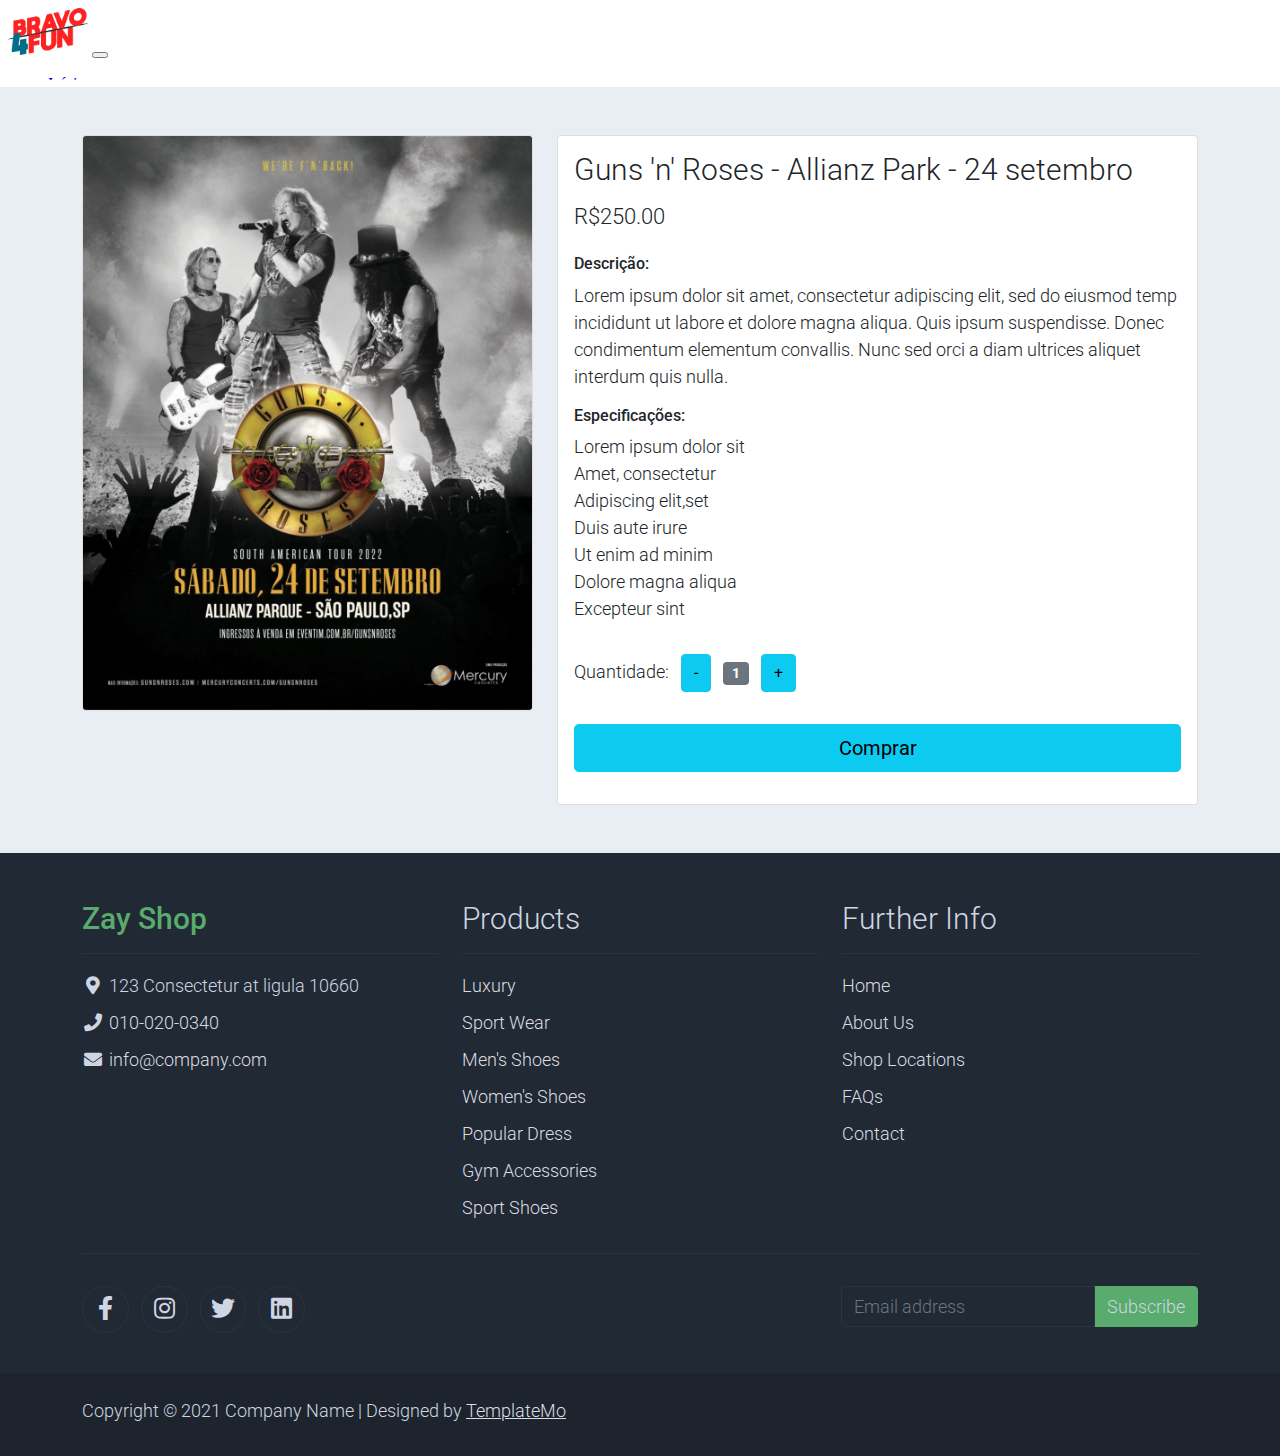
==== commit fffd7e0d: "adiconando header na pagina de produtos" ====
--- a/pagina-principal/shop-single.html
+++ b/pagina-principal/shop-single.html
@@ -20,75 +20,14 @@
     <!-- Slick -->
     <link rel="stylesheet" type="text/css" href="assets/css/slick.min.css">
     <link rel="stylesheet" type="text/css" href="assets/css/slick-theme.css">
-    <!--
     
-TemplateMo 559 Zay Shop
-
-https://templatemo.com/tm-559-zay-shop
-
--->
 </head>
 
 <body>
-    <!-- Start Top Nav -->
-
-    <!-- Close Top Nav -->
-
-
-    <!-- Header -->
-    <nav class="navbar navbar-expand-lg navbar-light shadow">
-        <div class="container d-flex justify-content-between align-items-center">
-
-            <a class="navbar-brand text-success logo h1 align-self-center" href="index.html">
-
-            </a>
-
-            <button class="navbar-toggler border-0" type="button" data-bs-toggle="collapse" data-bs-target="#templatemo_main_nav" aria-controls="navbarSupportedContent" aria-expanded="false" aria-label="Toggle navigation">
-                <span class="navbar-toggler-icon"></span>
-            </button>
-
-            <div class="align-self-center collapse navbar-collapse flex-fill  d-lg-flex justify-content-lg-between" id="templatemo_main_nav">
-                <div class="flex-fill">
-                    <ul class="nav navbar-nav d-flex justify-content-between mx-lg-auto">
-                        <li class="nav-item">
-                            <a class="nav-link" href="index.html">Home</a>
-                        </li>
-                        <li class="nav-item">
-                            <a class="nav-link" href="about.html">About</a>
-                        </li>
-                        <li class="nav-item">
-                            <a class="nav-link" href="shop.html">Shop</a>
-                        </li>
-                        <li class="nav-item">
-                            <a class="nav-link" href="contact.html">Contact</a>
-                        </li>
-                    </ul>
-                </div>
-                <div class="navbar align-self-center d-flex">
-                    <div class="d-lg-none flex-sm-fill mt-3 mb-4 col-7 col-sm-auto pr-3">
-                        <div class="input-group">
-                            <input type="text" class="form-control" id="inputMobileSearch" placeholder="Search ...">
-                            <div class="input-group-text">
-                                <i class="fa fa-fw fa-search"></i>
-                            </div>
-                        </div>
-                    </div>
-                    <a class="nav-icon d-none d-lg-inline" href="#" data-bs-toggle="modal" data-bs-target="#templatemo_search">
-                        <i class="fa fa-fw fa-search text-dark mr-2"></i>
-                    </a>
-                    <a class="nav-icon position-relative text-decoration-none" href="#">
-                        <i class="fa fa-fw fa-cart-arrow-down text-dark mr-1"></i>
-                        <span class="position-absolute top-0 left-100 translate-middle badge rounded-pill bg-light text-dark">7</span>
-                    </a>
-                    <a class="nav-icon position-relative text-decoration-none" href="#">
-                        <i class="fa fa-fw fa-user text-dark mr-3"></i>
-                        <span class="position-absolute top-0 left-100 translate-middle badge rounded-pill bg-light text-dark">+99</span>
-                    </a>
-                </div>
-            </div>
-
-        </div>
-    </nav>
+    <header>
+        <iframe src="header.html" frameborder="0" width="100%" height="80"></iframe>
+    </header>
+
     <!-- Close Header -->
 
     <!-- Modal -->
